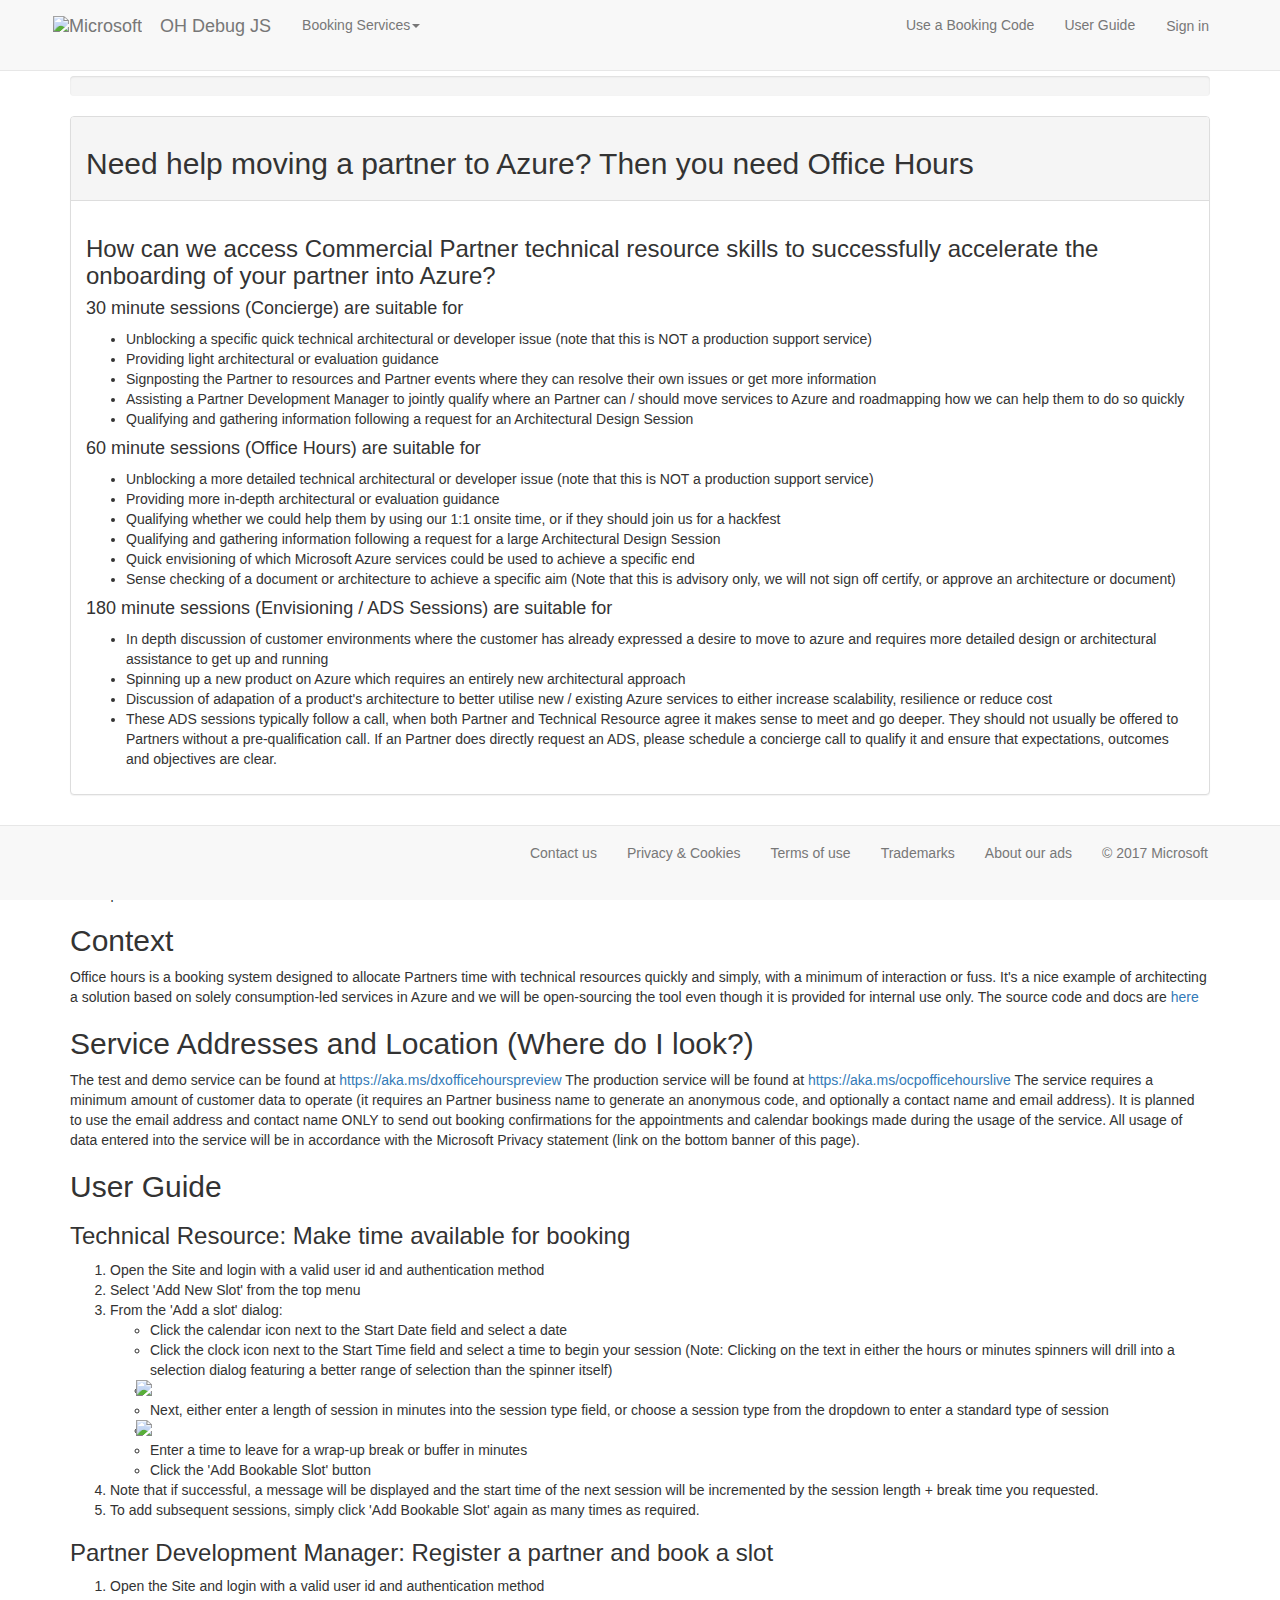
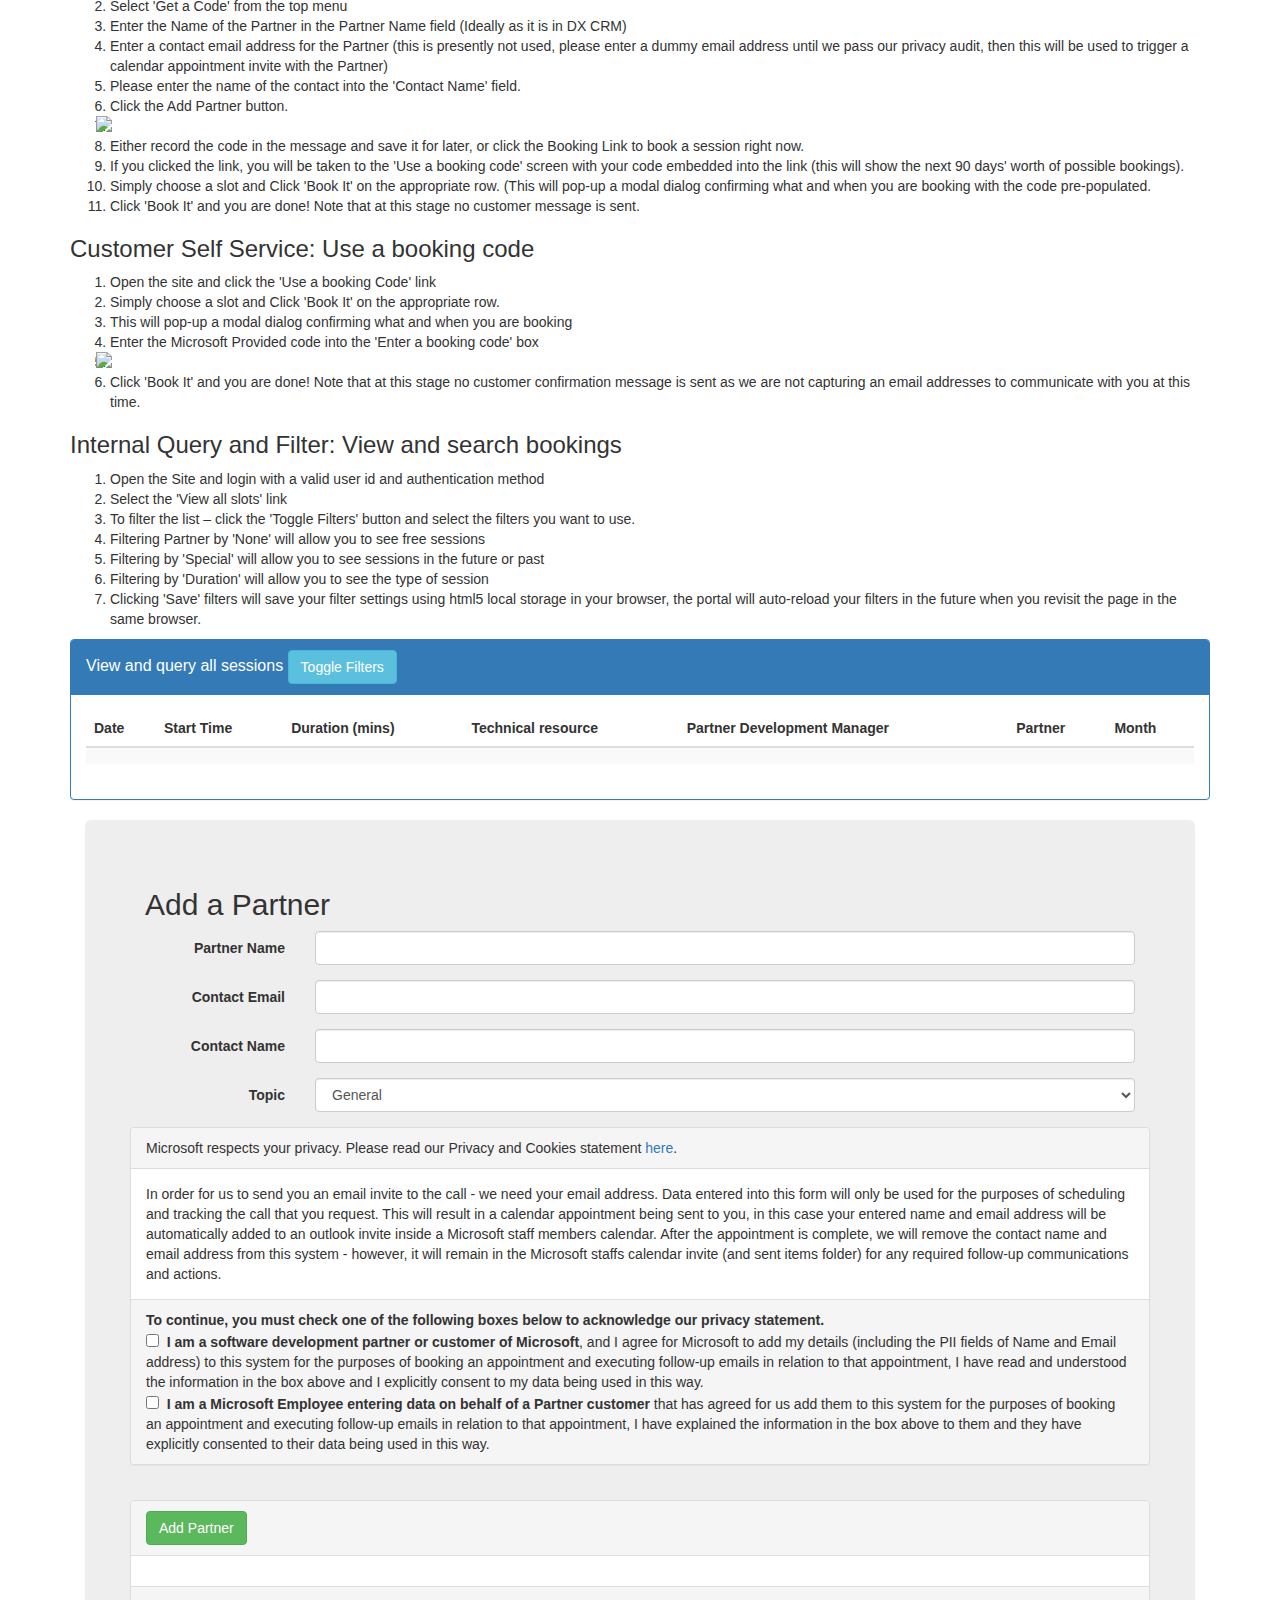
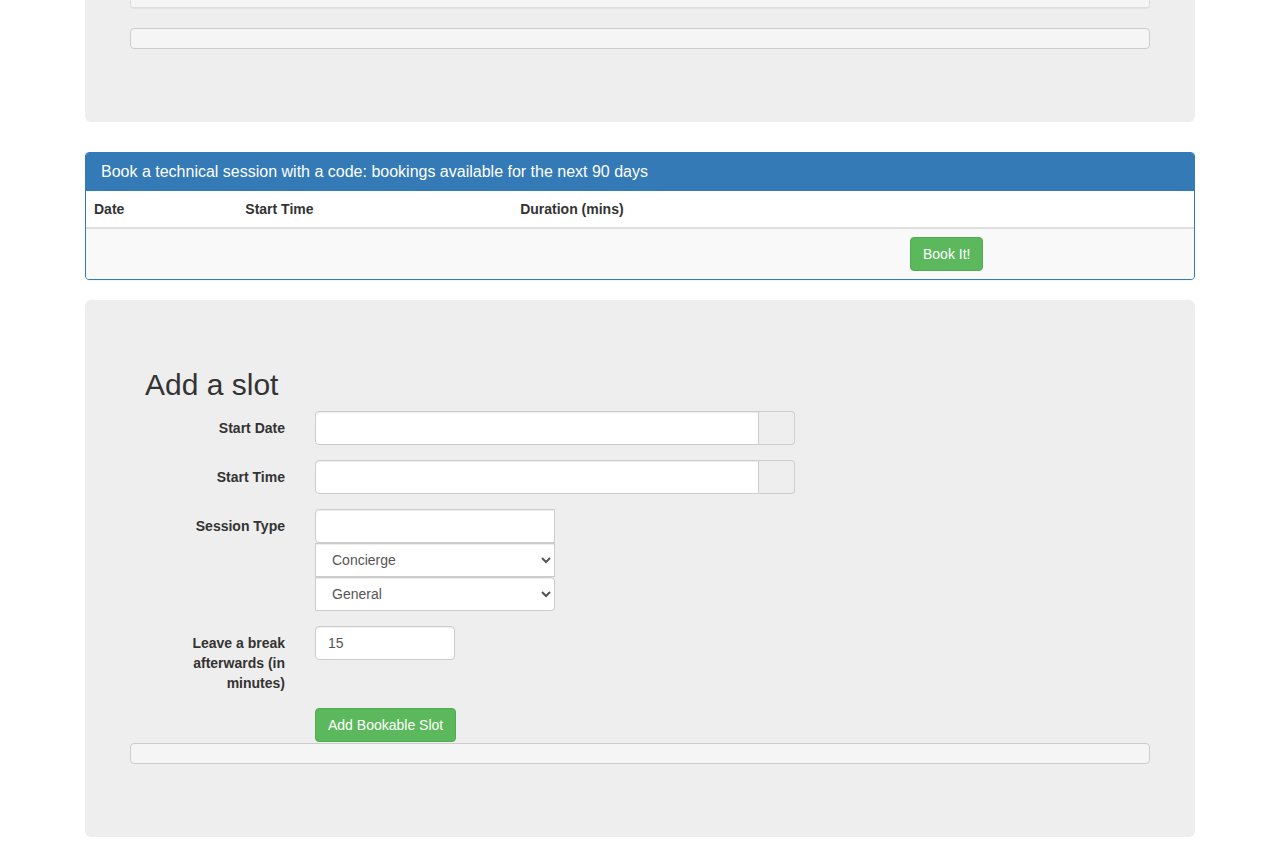
==== wwwroot/index.html @ 9d043934 "Pass a topic for discussion through to the Functions layer" ====
<!DOCTYPE html>
<html lang="en">

<head>
    <meta charset="utf-8">
    <title>Microsoft Azure - Commercial Partner Office Hours Booking Site</title>
    <meta name="description" content="We evangelise about Microsoft Azure and we do it in a structured way">
    <meta name="author" content="Microsoft UK">
    <meta name="viewport" content="width=device-width, initial-scale=1">
    <link href="css/bootstrap.min.css" rel="stylesheet">
    <link rel="stylesheet" href="css/bootstrap-datetimepicker.min.css" />
    <link rel="stylesheet" href="css/bootstrap-theme.min.css" />
    <link rel="stylesheet" href="css/font-awesome.min.css">
</head>

<body>
    <div class="container-fluid">
        <div class="row">
            <div class="col-md-12">
                <div class="navbar navbar-default navbar-fixed-top">
                    <div class="container">
                        <div class="navbar-header">
                            <a class="navbar-brand navbar" href="https://www.microsoft.com/">
                                <span><img class="logo" src="https://assets.onestore.ms/cdnfiles/external/uhf/long/9a49a7e9d8e881327e81b9eb43dabc01de70a9bb/images/microsoft-gray.png" alt="Microsoft" /></span>
                                <span id="bannertitle">OH Debug JS</span>
                            </a>
                            <button class=" navbar-toggle" type="button" data-toggle="collapse" data-target="#navbar-main">
                                <span class="icon-bar"></span>
                                <span class="icon-bar"></span>
                                <span class="icon-bar"></span>
                            </button>
                        </div>
                        <div class="navbar-collapse collapse" id="navbar-main">
                            <ul class="nav navbar-nav">
                                <li class="dropdown">
                                    <a class="dropdown-toggle" data-toggle="dropdown" href="#" id="menuleft">Booking Services<span class="caret"></span></a>
                                    <ul class="dropdown-menu" aria-labelledby="menuleft">
                                        <li><a id="viewinfobutton">What Should I use?</a></li>
                                        <li><a id="viewslotsbutton">View All Slots</a></li>
                                        <li><a id="addslotsbutton">Add New Slot</a></li>
                                        <li><a id="addisvbutton">Get a Code for an Appointment</a></li>
                                    </ul>
                                </li>
                            </ul>
                            <ul class="nav navbar-nav navbar-right navbar" id="loginas">
                                <li><a class='nav' id="loginorout">Sign in</a></li>
                            </ul>
                            <ul class="nav navbar-nav navbar-right" id="menuright">
                                <li><a class='nav' id="bookwithcodebutton">Use a Booking Code</a></li>
                                <li><a id="viewhelpbutton">User Guide</a></li>
                            </ul>

                        </div>
                    </div>
                </div>
                <div class="navbar navbar-default navbar-fixed-bottom">
                    <div class="container">
                        <div class="navbar-header">
                            <button class="navbar-toggle" type="button" data-toggle="collapse" data-target="#navbar-bottom">
                                <span class="icon-bar"></span>
                            </button>
                        </div>
                        <div class="navbar" id="navbar-bottom">
                            <ul class="nav navbar-nav navbar-right navbar" id="menubottom">
                                <li><a id="shellmenu_0" href="https://support.microsoft.com/contactus/?ws=support" ms.title="Contact us" class="nav navbar-nav" data-bi-name="Footer_ContactUs" data-bi-slot="1">Contact us</a></li>
                                <li><a id="shellmenu_1" href="https://go.microsoft.com/fwlink/?LinkId=521839" ms.title="Privacy &amp; Cookies" class="nav navbar-nav" data-bi-name="Footer_PrivacyandCookies" data-bi-slot="2">Privacy &amp; Cookies </a></li>
                                <li><a id="shellmenu_2" href="https://go.microsoft.com/fwlink/?LinkID=206977" ms.title="Terms of use" class="nav navbar-nav" data-bi-name="Footer_TermsOfUse" data-bi-slot="3">Terms of use</a></li>
                                <li><a id="shellmenu_3" href="https://www.microsoft.com/trademarks" ms.title="Trademarks" class="nav navbar-nav" data-bi-name="Trademarks" data-bi-slot="4">Trademarks</a></li>
                                <li><a id="shellmenu_4" href="https://choice.microsoft.com/" ms.title="About our ads" class="nav navbar-nav" data-bi-name="Footer_AboutAds" data-bi-slot="5">About our ads</a></li>
                                <li><a id="mscomlink" href="www.microsoft.com/en-gb" class="nav navbar-nav">© 2017 Microsoft</a></li>
                            </ul>
                        </div>
                    </div>
                </div>
                <div id="DUMMYPANELsection">
                    Loading JavaScript ...please wait..
                </div>
                <div class="container">
                    <div class="row">
                        <div class="col-md-12">
                            <div id="progbartop">
                                <h3 id="loadertext">Loading Data...</h3>
                                <div class="progress progress-striped active">
                                    <div class="progress-bar progress-bar-info" id="progbar" style="width: 0%"></div>
                                </div>
                            </div>
                        </div>
                        <div class="col-md-12">
                            <div id="viewinfosection">
                                <div class="panel panel-default">
                                    <div class="panel-heading">
                                        <div class="panel-title" id="loadertext">
                                            <h2>Need help moving a partner to Azure? Then you need Office Hours</h2>
                                        </div>
                                    </div>
                                    <div class="panel-body">
                                        <h3>
                                            How can we access Commercial Partner technical resource skills to successfully accelerate the onboarding of your partner into Azure?
                                        </h3>
                                        <div>
                                            <h4>30 minute sessions (Concierge) are suitable for</h4>
                                            <ul>
                                                <li>Unblocking a specific quick technical architectural or developer issue (note that this is NOT a production support service)</li>
                                                <li>Providing light architectural or evaluation guidance</li>
                                                <li>Signposting the Partner to resources and Partner events where they can resolve their own issues or get more information</li>
                                                <li>Assisting a Partner Development Manager to jointly qualify where an Partner can / should move services to Azure and roadmapping how we can help them to do so quickly</li>
                                                <li>Qualifying and gathering information following a request for an Architectural Design Session</li>
                                            </ul>
                                        </div>
                                        <div>
                                            <h4>60 minute sessions (Office Hours) are suitable for</h4>
                                            <ul>
                                                <li>Unblocking a more detailed technical architectural or developer issue (note that this is NOT a production support service)</li>
                                                <li>Providing more in-depth architectural or evaluation guidance</li>
                                                <li>Qualifying whether we could help them by using our 1:1 onsite time, or if they should join us for a hackfest</li>
                                                <li>Qualifying and gathering information following a request for a large Architectural Design Session</li>
                                                <li>Quick envisioning of which Microsoft Azure services could be used to achieve a specific end</li>
                                                <li>Sense checking of a document or architecture to achieve a specific aim (Note that this is advisory only, we will not sign off certify, or approve an architecture or document)
                                            </ul>
                                        </div>
                                        <div>
                                            <h4>180 minute sessions (Envisioning / ADS Sessions) are suitable for</h4>
                                            <ul>
                                                <li>In depth discussion of customer environments where the customer has already expressed a desire to move to azure and requires more detailed design or architectural assistance to get up and running</li>
                                                <li>Spinning up a new product on Azure which requires an entirely new architectural approach</li>
                                                <li>Discussion of adapation of a product's architecture to better utilise new / existing Azure services to either increase scalability, resilience or reduce cost</li>
                                                <li>These ADS sessions typically follow a call, when both Partner and Technical Resource agree it makes sense to meet and go deeper. They should not usually be offered to Partners without a pre-qualification call. If an Partner does directly request an ADS, please schedule a concierge call to qualify it and ensure that expectations, outcomes and objectives are clear.</li>
                                            </ul>
                                        </div>
                                    </div>
                                </div>
                            </div>
                        </div>
                        <div class="col-md-12">
                            <div id="viewhelpsection">
                                <h1>Commercial Partner UK Office Hours Service Help</h1>
                                Last Updated 29th March 2017
                                <h2 id="Context">Context</h2>
                                Office hours is a booking system designed to allocate Partners time with technical resources quickly and simply, with a minimum of interaction or fuss. It's a nice example of architecting a solution based on solely consumption-led services in
                                Azure and we will be open-sourcing the tool even though it is provided for internal use only. The source code and docs are
                                <a href="https://github.com/dxuk/UKOfficeHours">here</a>
                                <h2 id=" ServiceAddresses">Service Addresses and Location (Where do I look?)</h2>
                                The test and demo service can be found at
                                <a href="https://aka.ms/dxofficehourspreview">https://aka.ms/dxofficehourspreview</a> The production service will be found at
                                <a href="https://aka.ms/ocpofficehourslive">https://aka.ms/ocpofficehourslive</a> The service requires a minimum amount of customer data to operate (it requires an Partner business name to generate an anonymous code, and optionally
                                a contact name and email address). It is planned to use the email address and contact name ONLY to send out booking confirmations for the appointments and calendar bookings made during the usage of the service. All usage
                                of data entered into the service will be in accordance with the Microsoft Privacy statement (link on the bottom banner of this page).

                                <h2 id="UserGuide">User Guide</h2>
                                <h3 id="MakeTimeAvailable">Technical Resource: Make time available for booking</h3>
                                <ol>
                                    <li>Open the Site and login with a valid user id and authentication method</li>
                                    <li>Select 'Add New Slot' from the top menu</li>
                                    <li>From the 'Add a slot' dialog:</li>
                                    <ul>
                                        <li>Click the calendar icon next to the Start Date field and select a date</li>
                                        <li>Click the clock icon next to the Start Time field and select a time to begin your session (Note: Clicking on the text in either the hours or minutes spinners will drill into a selection dialog featuring a better
                                            range of selection than the spinner itself)</li>
                                        <li><img src="images/image1.png" /></li>
                                        <li>Next, either enter a length of session in minutes into the session type field, or choose a session type from the dropdown to enter a standard type of session </li>
                                        <li><img src="images/image2.png" /></li>
                                        <li>Enter a time to leave for a wrap-up break or buffer in minutes</li>
                                        <li>Click the 'Add Bookable Slot' button </li>
                                    </ul>
                                    <li>Note that if successful, a message will be displayed and the start time of the next session will be incremented by the session length + break time you requested.</li>
                                    <li>To add subsequent sessions, simply click 'Add Bookable Slot' again as many times as required.</li>
                                </ol>

                                <h3 id="IssueCodeAndBookSlot">Partner Development Manager: Register a partner and book a slot</h3>

                                <ol>
                                    <li>Open the Site and login with a valid user id and authentication method</li>
                                    <li>Select 'Get a Code' from the top menu</li>
                                    <li>Enter the Name of the Partner in the Partner Name field (Ideally as it is in DX CRM)</li>
                                    <li>Enter a contact email address for the Partner (this is presently not used, please enter a dummy email address until we pass our privacy audit, then this will be used to trigger a calendar appointment invite with the Partner)
                                    </li>
                                    <li>Please enter the name of the contact into the 'Contact Name' field.</li>
                                    <li>Click the Add Partner button. </li>
                                    <li><img src="images/image3.png" /> </li>
                                    <li>Either record the code in the message and save it for later, or click the Booking Link to book a session right now. </li>
                                    <li>If you clicked the link, you will be taken to the 'Use a booking code' screen with your code embedded into the link (this will show the next 90 days' worth of possible bookings). </li>
                                    <li>Simply choose a slot and Click 'Book It' on the appropriate row. (This will pop-up a modal dialog confirming what and when you are booking with the code pre-populated. </li>
                                    <li>Click 'Book It' and you are done! Note that at this stage no customer message is sent.</li>
                                </ol>
                                <h3 id="CustomerSelfService">Customer Self Service: Use a booking code</h3>
                                <ol>
                                    <li>Open the site and click the 'Use a booking Code' link </li>
                                    <li>Simply choose a slot and Click 'Book It' on the appropriate row. </li>
                                    <li>This will pop-up a modal dialog confirming what and when you are booking </li>
                                    <li>Enter the Microsoft Provided code into the 'Enter a booking code' box </li>
                                    <li><img src="images/image4.png" /> </li>
                                    <li>Click 'Book It' and you are done! Note that at this stage no customer confirmation message is sent as we are not capturing an email addresses to communicate with you at this time.
                                </ol>
                                <h3 id="InternalQueryAndFilter">Internal Query and Filter: View and search bookings</h3>
                                <ol>
                                    <li>Open the Site and login with a valid user id and authentication method</li>
                                    <li>Select the 'View all slots' link</li>
                                    <li>To filter the list – click the 'Toggle Filters' button and select the filters you want to use.</li>
                                    <li>Filtering Partner by 'None' will allow you to see free sessions </li>
                                    <li>Filtering by 'Special' will allow you to see sessions in the future or past </li>
                                    <li>Filtering by 'Duration' will allow you to see the type of session </li>
                                    <li>Clicking 'Save' filters will save your filter settings using html5 local storage in your browser, the portal will auto-reload your filters in the future when you revisit the page in the same browser.</li>
                                </ol>
                            </div>
                        </div>
                        <div class="col-md-12">
                            <div id="viewslotssection">
                                <div class="panel panel-primary" id="bindingforBookedlist">
                                    <div class="panel-heading">
                                        <h3 class="panel-title">
                                            <span>View and query all sessions </span> <button type="button" class="btn btn-info" id="filters" data-toggle="collapse" data-target="#demo">Toggle Filters</button>
                                        </h3>
                                    </div>
                                    <div class="panel-body collapse" id="demo">
                                        <div class="panel panel-info">
                                            <div class="panel-heading">
                                                <button id="svsettings" class="btn btn-danger" data-bind="click: ResetFilters">Reset Filters</button>
                                                <button id="svsettings" class="btn btn-success" data-bind="click: SaveFilters">Save Filters</button>
                                                <button id="svsettings" class="btn btn-warning" data-bind="click: LoadFilters">Load Filters</button>
                                                <span id="notify-settings"></span>
                                            </div>
                                            <div class="panel-body">
                                                <div class="form-horizontal" role="form">
                                                    <div class="form-group">
                                                        <label for="datefilter" class="col-sm-1 control-label">Date</label>
                                                        <div class="col-sm-2">
                                                            <select id="datefilter" class="col-sm-2 form-control" data-bind="options: DateList, value: FilterDate"></select>
                                                        </div>
                                                        <label for="durationfilter" class="col-sm-1 control-label">Duration</label>
                                                        <div class="col-sm-2">
                                                            <select id="durationfilter" class="col-sm-2 form-control" data-bind="options: DurationList, value: FilterDuration"></select>
                                                        </div>
                                                        <label for="mnthfilter" class="col-sm-1 control-label">Month</label>
                                                        <div class="col-sm-2">
                                                            <select id="mnthfilter" class="col-sm-2 form-control" data-bind="options: PKList, value: FilterPK"></select>
                                                        </div>
                                                        <label for="pbefilter" class="col-sm-1 control-label">PDM</label>
                                                        <div class="col-sm-2">
                                                            <select id="pbefilter" class="col-sm-2 form-control" data-bind="options: PBEList, value: FilterPBE"></select>
                                                        </div> 
                                                    </div>
                                                    <div class="form-group">
                                                        <label for="tefilter" class="col-sm-1 control-label">Technical resource</label>
                                                        <div class="col-sm-2">
                                                            <select id="tefilter" class="col-sm-2 form-control" data-bind="options: TEList, value: FilterTE"></select>
                                                        </div>
                                                        <label for="isvfilter" class="col-sm-1 control-label">Partner</label>
                                                        <div class="col-sm-2">
                                                            <select id="isvfilter" class="col-sm-2 form-control" data-bind="options: ISVList, value: FilterISV"></select>
                                                        </div>
                                                        <label for="futurefilter" class="col-sm-1 control-label">'Special'</label>
                                                        <div class="col-sm-2">
                                                            <select id="futurefilter" class="col-sm-2 form-control" data-bind="value: FilterFutureOrPast">
                                                                <option value="--All--">--All--</option>
                                                                <option value="Future">Future</option>
                                                                <option value="Past">Past</option>
                                                                <option value="Within 1 wk">Within 1 wk</option>
                                                                <option value="Within 2 wks">Within 2 wks</option>
                                                                <option value="Within 3 wks">Within 3 wks</option>
                                                                <option value="Within 4 wks">Within 4 wks</option>
                                                            </select>
                                                        </div>
                                                    </div>
                                                </div>
                                            </div>
                                        </div>
                                    </div>
                                    <div class="panel-body">
                                        <table class="table table-striped">
                                            <thead>
                                                <tr>
                                                    <th>Date</th>
                                                    <th>Start Time</th>
                                                    <th>Duration (mins)</th>
                                                    <th>Technical resource</th>
                                                    <th>Partner Development Manager</th>
                                                    <th>Partner</th>
                                                    <th>Month</th>
                                                </tr>
                                            </thead>
                                            <tbody data-bind="foreach: $root.filteredItems">
                                                <tr data-bind="css: { success: BookedToISV==='None' , info: moment().diff(StartDateTime, 'minutes')>= 0 }">
                                                    <td data-bind="text: moment(StartDateTime).format('dddd, MMMM Do YYYY')"></td>
                                                    <td data-bind="text: moment(StartDateTime).format('LT')"></td>
                                                    <td data-bind="text: Duration"></td>
                                                    <td data-bind="text: TechnicalEvangelist"></td>
                                                    <td data-bind="text: PBE"></td>
                                                    <td data-bind="text: BookedToISV"></td>
                                                    <td data-bind="text: PartitionKey"></td>
                                                </tr>
                                            </tbody>
                                        </table>
                                    </div>
                                </div>
                            </div>
                            <div class="col-md-12" id="addisvsection">
                                <div class="jumbotron">
                                    <h2 id="contentheader">
                                        <span>Add a Partner</span>
                                    </h2>
                                    <form class="form-horizontal" role="form" id="isvForm">
                                        <div class="form-group">
                                            <label class="col-sm-2 control-label" id="isvnamelabel" for="Name">
                                                Partner Name
                                            </label>
                                            <div class="col-sm-10">
                                                <input class="form-control" id="Name" data-bind="value: Name" type="text" />
                                            </div>
                                        </div>
                                        <div class="form-group">
                                            <label class="col-sm-2 control-label" id="partneremaillabel" for="ContactEmail">
                                                Contact Email 
                                            </label>
                                            <div class="col-sm-10">
                                                <input class="form-control" id="ContactEmail" data-bind="value: ContactEmail" type="email" />
                                            </div>
                                        </div>
                                        <div class="form-group">
                                            <label class="col-sm-2 control-label" id="contactnamelabel" for="ContactName">
                                                Contact Name
                                            </label>
                                            <div class="col-sm-10">
                                                <input class="form-control" id="ContactName" data-bind="value: ContactName" type="text" />
                                            </div>
                                        </div>
                                        <div class="form-group">
                                            <label class="col-sm-2 control-label" for="ContactTopic">
                                                Topic
                                            </label>
                                            <div class="col-sm-10">
                                                <select class="form-control col-sm-2" data-bind="value: ContactTopic" id="ContactTopic">
                                                        <option value="General">General</option>
                                                        <option value="AppInfra">Applications and Infrastructure</option>
                                                        <option value="DataAI">Data and AI</option>
                                                        <option value="ModernWorkplace">Modern Workplace</option>
                                                        <option value="BusApps">Business Applications</option>
                                                </select>
                                            </div>
                                        </div>
                                        <div class="form-group">
                                             <div class="panel panel-default">
                                                <div class="panel-heading">
                                                    <div>Microsoft respects your privacy. Please read our Privacy and Cookies statement <a href="https://go.microsoft.com/fwlink/?LinkId=521839">here</a>.</div>
                                                </div>
                                                <div class="panel-body">
                                                    <div>In order for us to send you an email invite to the call - we need your email address. Data entered into this form will only be used for the purposes of scheduling and tracking the call that you request. This will result in a calendar appointment being sent to you, in this case your entered name and email address will be automatically added to an outlook invite inside a Microsoft staff members calendar. After the appointment is complete, we will remove the contact name and email address from this system - however, it will remain in the Microsoft staffs calendar invite (and sent items folder) for any required follow-up communications and actions.</div>
                                                </div> 
                                                <div class="panel-footer">
                                                    <div id="continuecheck"><b>To continue, you must check one of the following boxes below to acknowledge our privacy statement.</b>
                                                    <div><input type="checkbox" id="isvconsent" name="ISVConsent" value=""><b>&nbsp; I am a software development partner or customer of Microsoft</b>, and I agree for Microsoft to add my details (including the PII fields of Name and Email address) to this system for the purposes of booking an appointment and executing follow-up emails in relation to that appointment, I have read and understood the information in the box above and I explicitly consent to my data being used in this way.</div>
                                                    <div><input type="checkbox" id="msisvconsent" name="MSISVConsent" value=""><b>&nbsp; I am a Microsoft Employee entering data on behalf of a Partner customer</b> that has agreed for us add them to this system for the purposes of booking an appointment and executing follow-up emails in relation to that appointment, I have explained the information in the box above to them and they have explicitly consented to their data being used in this way.</div>
                                                    </div>
                                                </div>
                                            </div>
                                        </div>
                                        <div class="form-group">
                                            <div class="panel panel-default">
                                                <div class="panel-heading">
                                                    <button id="sendisvbtn" class="btn btn-success" type="button" data-bind="click: WriteISV">Add Partner</button>
                                                </div>
                                                <div class="panel-body">
                                                    <span id="statussend"></span>
                                                </div>
                                                <div class="panel-footer">
                                                    <span id="statuslink">
                                                        <a class="btn hidden" role="button" href="#" id="sendlink">Go Book!</a>
                                                    </span>
                                                </div>
                                            </div>
                                            <pre id="isvdebug" data-bind="text: ko.toJSON($root, null, 2)"></pre>
                                        </div>
                                    </form>
                                </div>
                            </div>
                            <div class="col-md-12" id="bookwithcodesection">
                                <div class="panel panel-primary">
                                    <div class="panel-heading">
                                        <h3 class="panel-title">
                                            <span>Book a technical session with a code: bookings available for the next 90 days</span>
                                        </h3>
                                    </div>
                                    <table class="table table-striped">
                                        <thead>
                                            <tr>
                                                <th>Date</th>
                                                <th>Start Time</th>
                                                <th>Duration (mins)</th>
                                                <th></th>
                                            </tr>
                                        </thead>
                                        <tbody data-bind="foreach: $root.loadeddata" id="bindingforBookinglist">
                                            <tr>
                                                <td data-bind="text: moment(StartDateTime).format( 'dddd, MMMM Do YYYY')"></td>
                                                <td data-bind="text: moment(StartDateTime).format( 'LT')"></td>
                                                <td data-bind="text: Duration"></td>
                                                <td>
                                                    <a class="btn btn-success" data-toggle="modal" data-target="#myBookingModal" data-bind="click: $root.SetBookingSlot">
                                            Book It!
                                        </a>
                                                </td>
                                            </tr>
                                        </tbody>
                                    </table>
                                </div>
                                <!-- Modal -->
                                <div id="myBookingModal" class="modal fade" role="dialog">
                                    <div class="modal-dialog">
                                        <!-- Modal content-->
                                        <div class="modal-content">
                                            <div class="modal-header">
                                                <button type="button" class="close" data-dismiss="modal">&times;</button>
                                                <h4 class="modal-title">Book with a booking code</h4>
                                            </div>
                                            <div class="modal-body">
                                                <form class="form-horizontal" role="form" data-bind="submit: FireBooking">
                                                    <div class="form-group">
                                                        <label class="col-sm-2 control-label" for="RowKey">
                                                Booking Session
                                            </label>
                                                        <div class="col-sm-10">
                                                            <label class="form-control" id="RowKey" data-bind="text: submitdata.VisualSlot"></label>
                                                        </div>
                                                    </div>
                                                    <div class="form-group">
                                                        <label class="col-sm-2 control-label" for="EnterBookingCode">
                                                Enter a booking code
                                            </label>
                                                        <div class="col-sm-10">
                                                            <input class="form-control" id="EnterBookingCode" type="text" data-bind="value: submitdata.BookingCode" />
                                                        </div>
                                                        <div class="col-sm-10">
                                                            <button id="sendbobtn" class="btn btn-success" type="submit">Book it!</button>
                                                            <button type="button" class="btn btn-alert" data-dismiss="modal">Close</button>
                                                        </div>
                                                    </div>
                                                </form>
                                            </div>
                                            <div class="modal-footer">
                                                <span id="statusbosend"></span>
                                            </div>
                                        </div>
                                    </div>
                                </div>
                            </div>
                            <div class="col-md-12" id="addslotssection">
                                <div class="jumbotron">
                                    <h2 id="contentheader">
                                        <span>Add a slot</span>
                                    </h2>
                                    <form class="form-horizontal" role="form" id="bookingslotForm">
                                        <div class="form-group">
                                            <label class="col-sm-2 control-label" for="StartDate">
                                                Start Date
                                            </label>
                                            <div class="col-sm-6">
                                                <div class='input-group date' id="StartDate" data-bind="weekdaydatePicker: StartDate">
                                                    <input class="form-control" type="text" />
                                                    <span class="input-group-addon">
                                            <span class="glyphicon glyphicon-calendar"></span>
                                                    </span>
                                                </div>
                                            </div>
                                        </div>
                                        <div class="form-group">
                                            <label class="col-sm-2 control-label" for="StartTime">
                                        Start Time
                                        </label>
                                            <div class="col-sm-6">
                                                <div class='input-group date' data-bind="timePicker: StartTime" id='StartTime'>
                                                    <input type='text' class="form-control" />
                                                    <span class="input-group-addon">
                                            <span class="glyphicon glyphicon-time"></span>
                                                    </span>
                                                </div>
                                            </div>
                                        </div>
                                        <div class="form-group">
                                            <label class="col-sm-2 control-label" for="Duration">
                                    Session Type
                                </label>
                                            <div class="col-sm-6">
                                                <div class='input-group col-sm-6'>
                                                    <input class="form-control col-sm-1 control-label" id="Duration" data-bind="value: Duration" type="number" />
                                                    <select class="form-control col-sm-2" data-bind="value: Duration">
                                                        <option value="30">Concierge</option>
                                                        <option value="60">Office Hour</option>
                                                        <option value="180">ADS or Envisioning Session</option>
                                                    </select>
                                                    <select class="form-control col-sm-2" data-bind="value: Topic" id="Topic">
                                                        <option value="General">General</option>
                                                        <option value="AppInfra">Applications and Infrastructure</option>
                                                        <option value="DataAI">Data and AI</option>
                                                        <option value="ModernWorkplace">Modern Workplace</option>
                                                        <option value="BusApps">Business Applications</option>
                                                    </select>
                                                </div>
                                            </div>
                                        </div>
                                        <div class="form-group">
                                            <label class="col-sm-2 control-label" for="Break">
                                        Leave a break afterwards (in minutes)
                                </label>
                                            <div class="col-sm-2">
                                                <input class="form-control" id="Break" data-bind="value: Break" type="number" value="15" />
                                            </div>
                                        </div>
                                        <div class="form-group">
                                            <div class="col-sm-offset-2 col-sm-10">
                                                <button id="sendslotbtn" class="btn btn-success" type="button" data-bind="click: WriteBookingSlot">Add Bookable Slot</button>
                                            </div>
                                            <div class="col-sm-offset-2 col-sm-10">
                                                <span id="statussendbook"></span>
                                            </div>
                                            <pre id="slotdebug" data-bind="text: ko.toJSON($root, null, 2)"></pre>
                                        </div>
                                    </form>
                                </div>
                            </div>

                        </div>
                    </div>
                </div>
            </div>
        </div>
    </div>
    <script src=" js/jquery.min.js"></script>
    <script src="js/bootstrap.min.js"></script>
    <script src="https://cdnjs.cloudflare.com/ajax/libs/knockout/3.4.0/knockout-min.js"></script>
    <script src="js/moment-with-locales.js"></script>
    <script type="text/javascript" src="js/bootstrap-datetimepicker.min.js"></script>
    <script src="js/fromstackoverflow.js"></script>
    <script src="js/knockout-mapping-latest.js"></script>
    <script src="js/adal.js"></script>
    <script src="js/scripts-booking.js"></script>
</body>

</html>
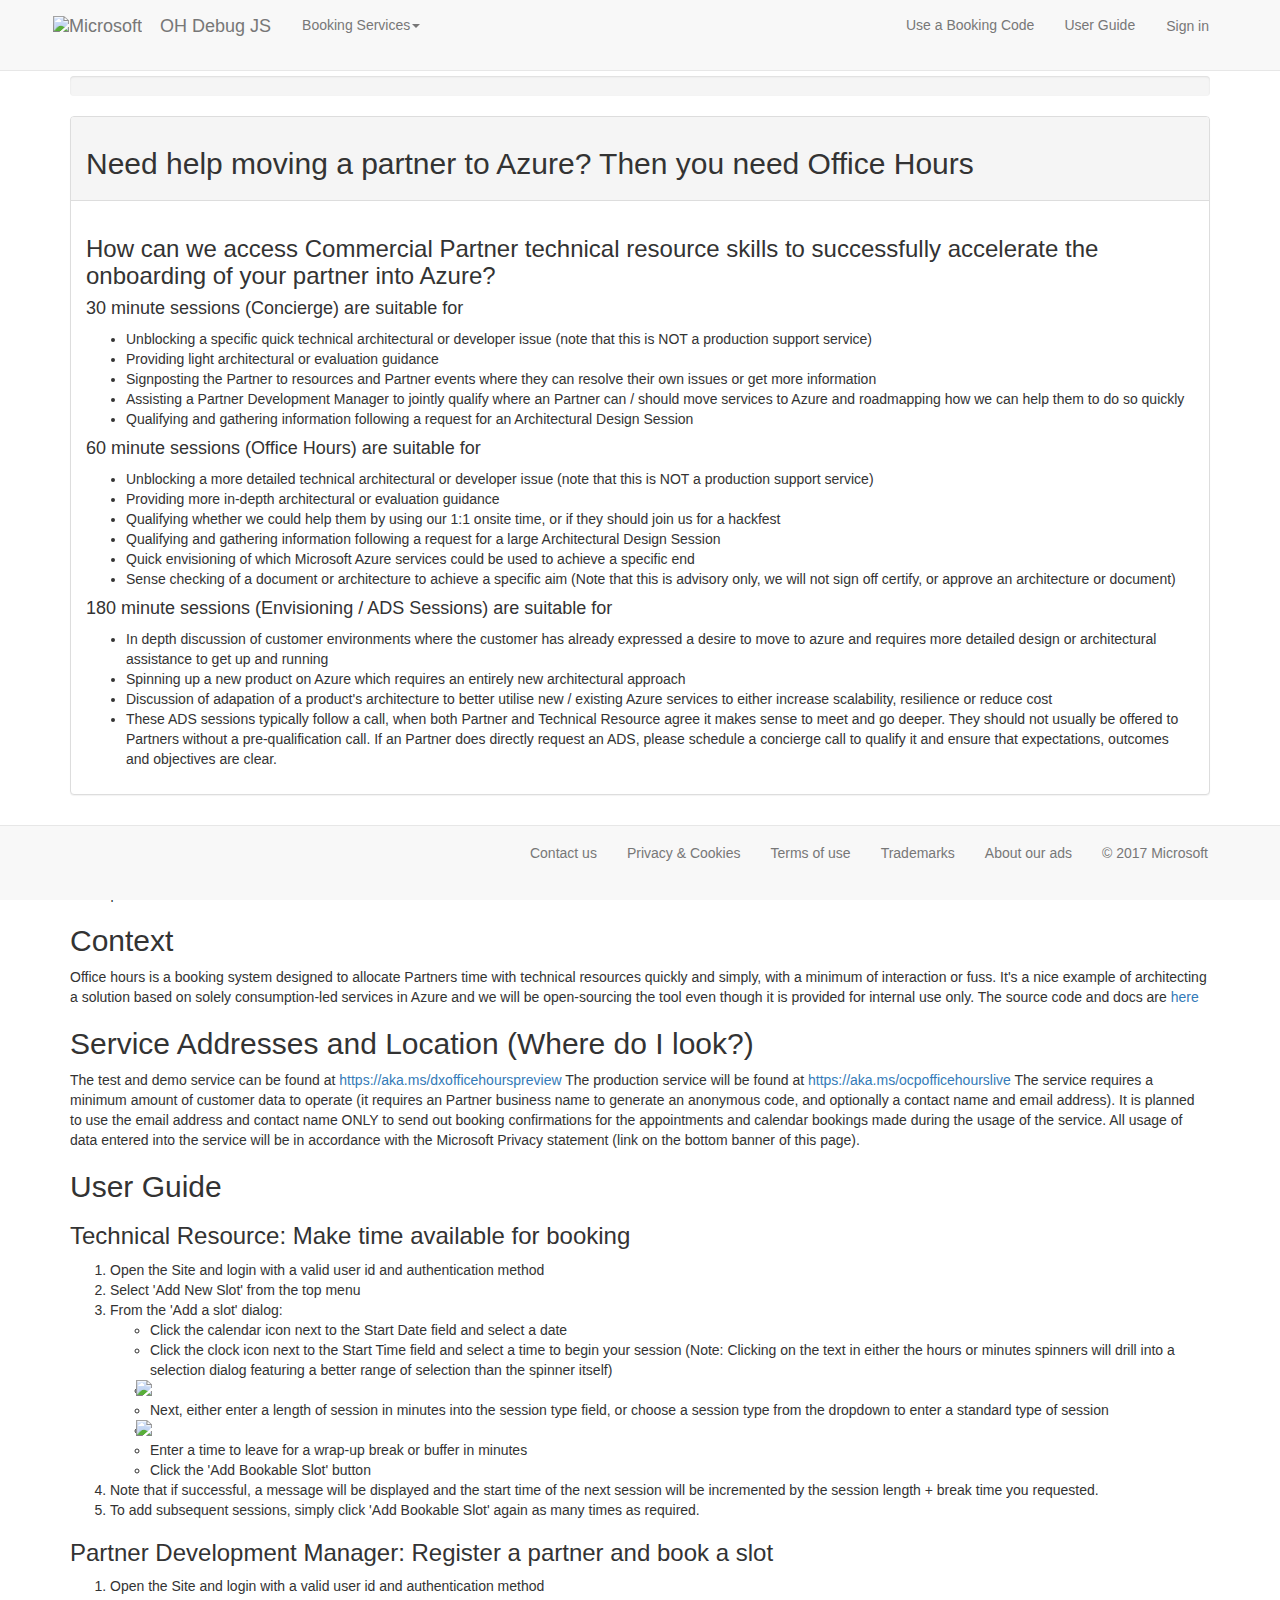
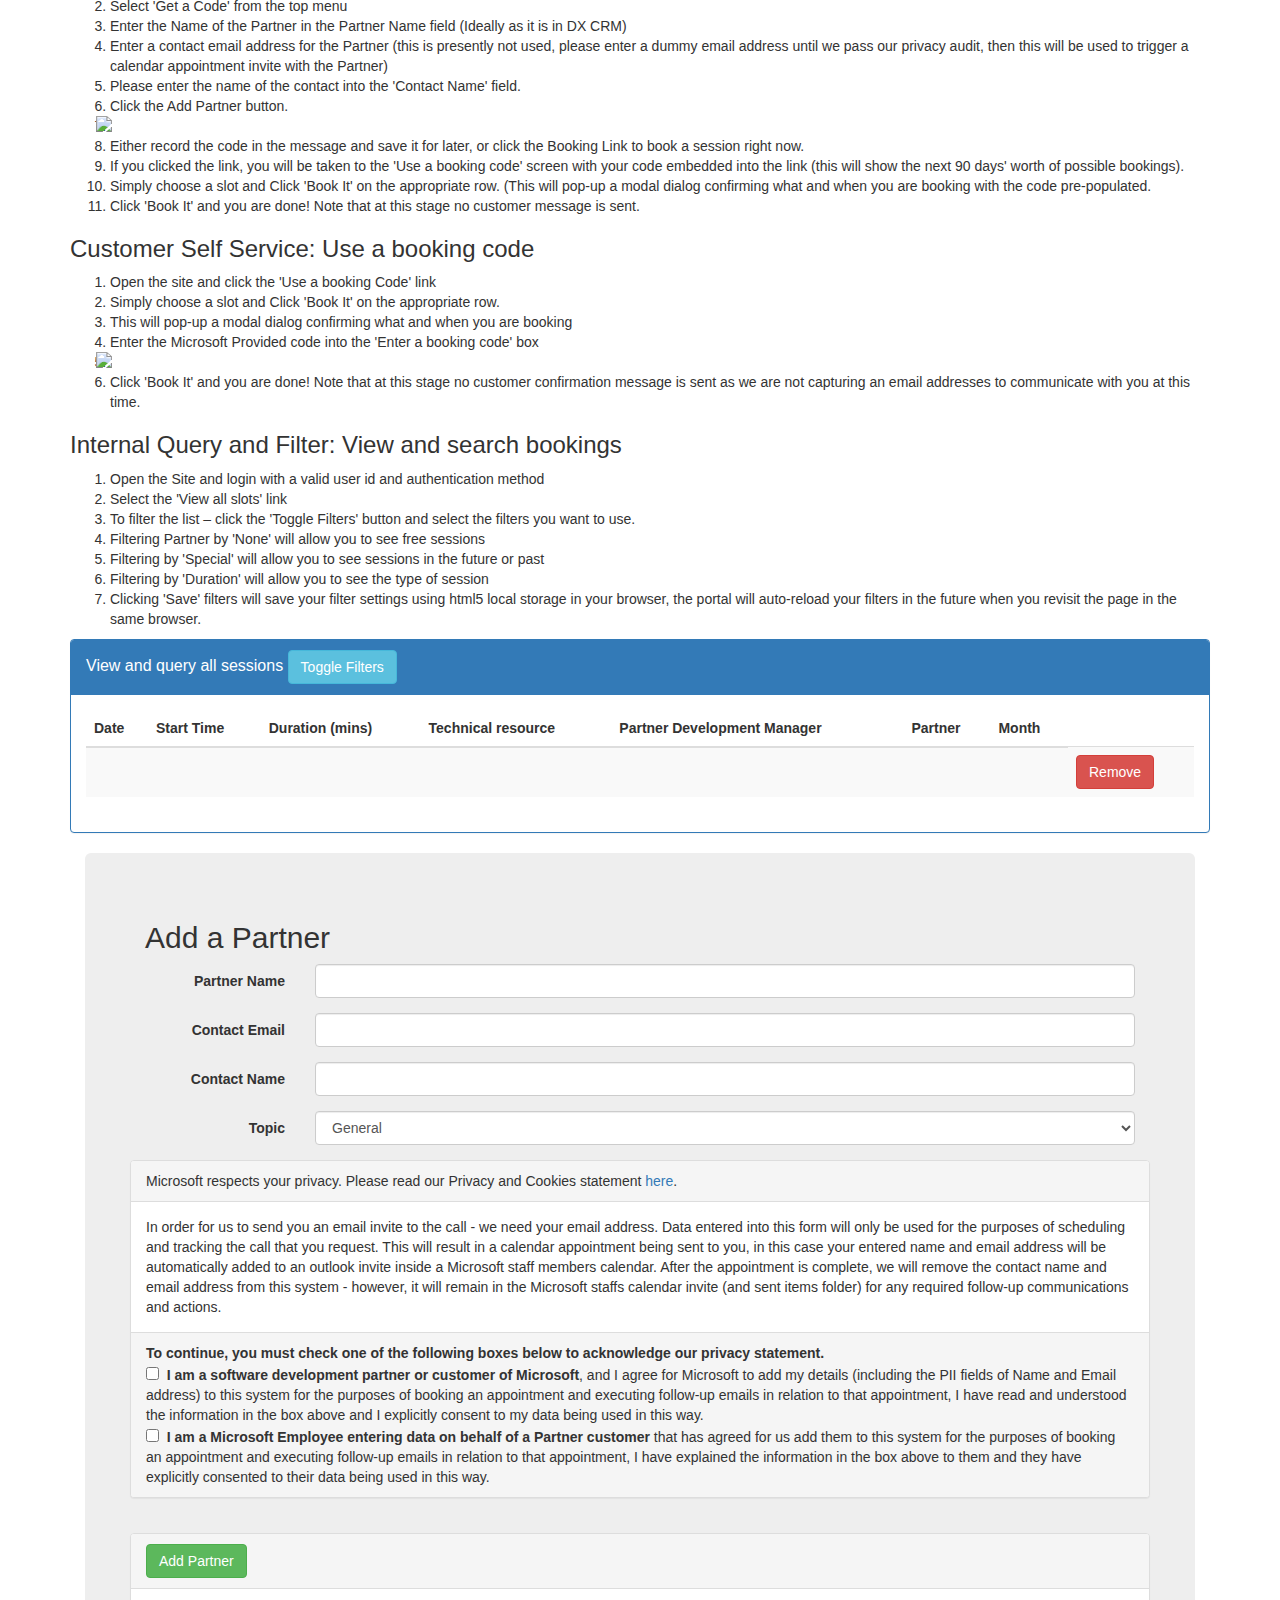
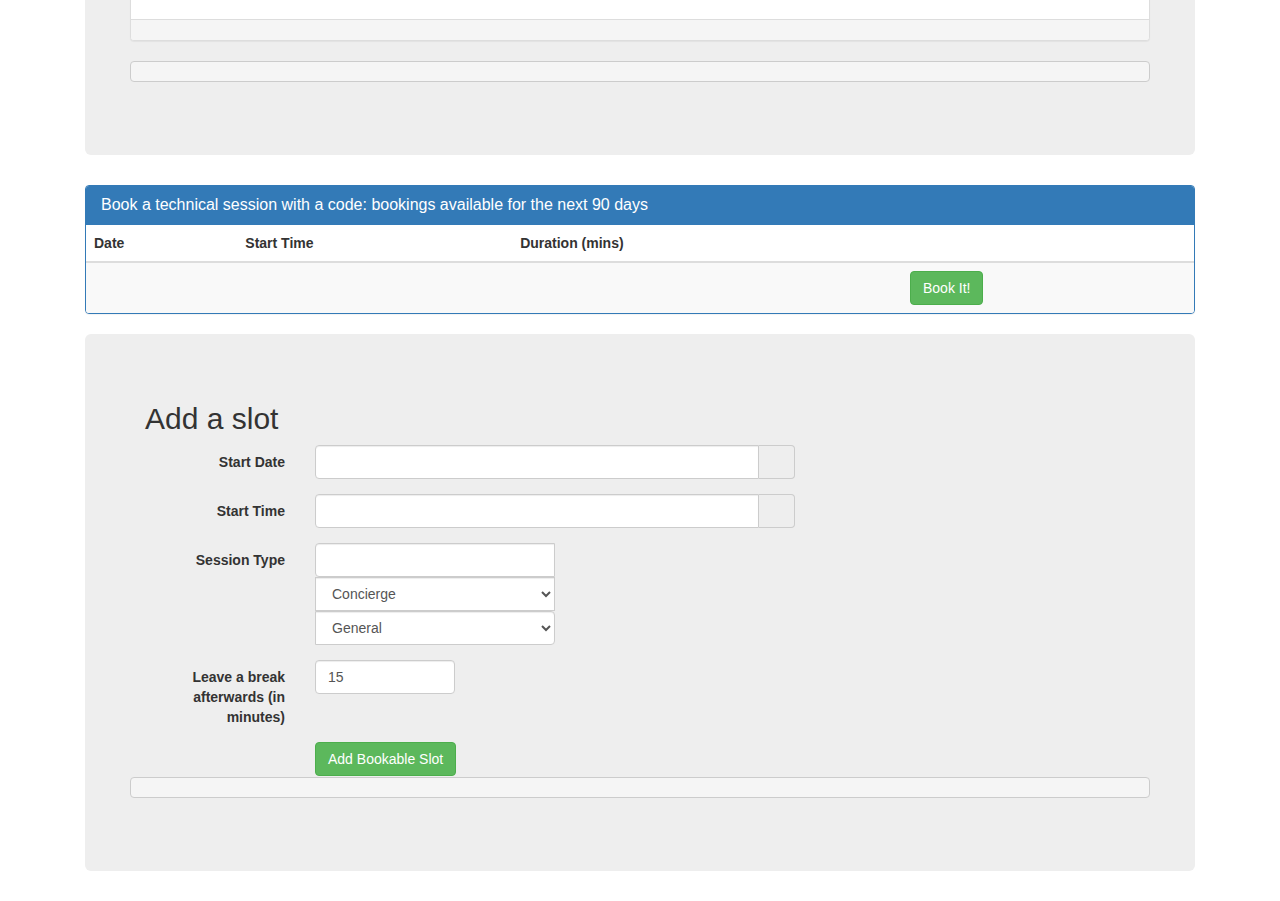
==== commit 23b055d5: "Pass a topic for discussion through to the Functions layer" ====
--- a/wwwroot/index.html
+++ b/wwwroot/index.html
@@ -287,6 +287,7 @@
                                                     <td data-bind="text: PBE"></td>
                                                     <td data-bind="text: BookedToISV"></td>
                                                     <td data-bind="text: PartitionKey"></td>
+                                                    <td><button id="deleteslot" class="btn btn-danger" type="button" data-bind="click: $root.DeleteSlot, visible: TechnicalEvangelist === $root.Username && BookedToISV === 'None'">Remove</button></td>
                                                 </tr>
                                             </tbody>
                                         </table>
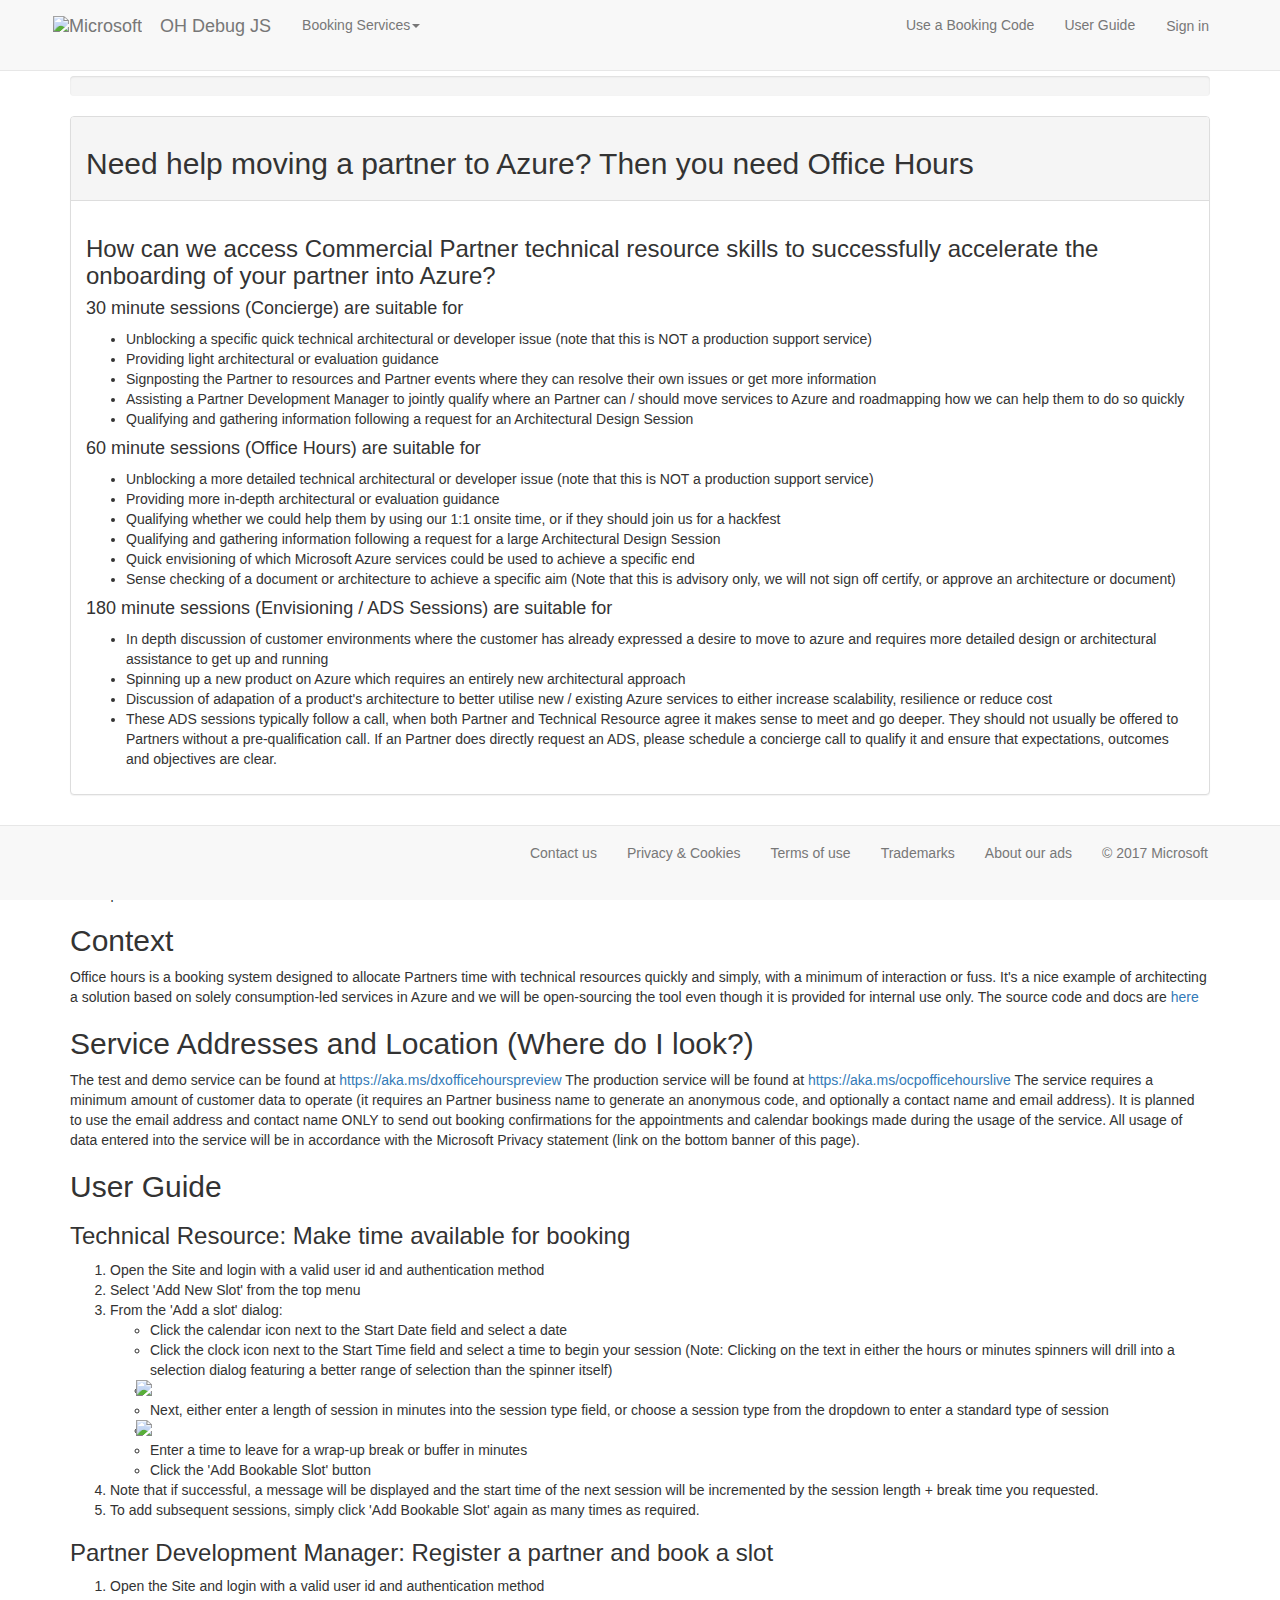
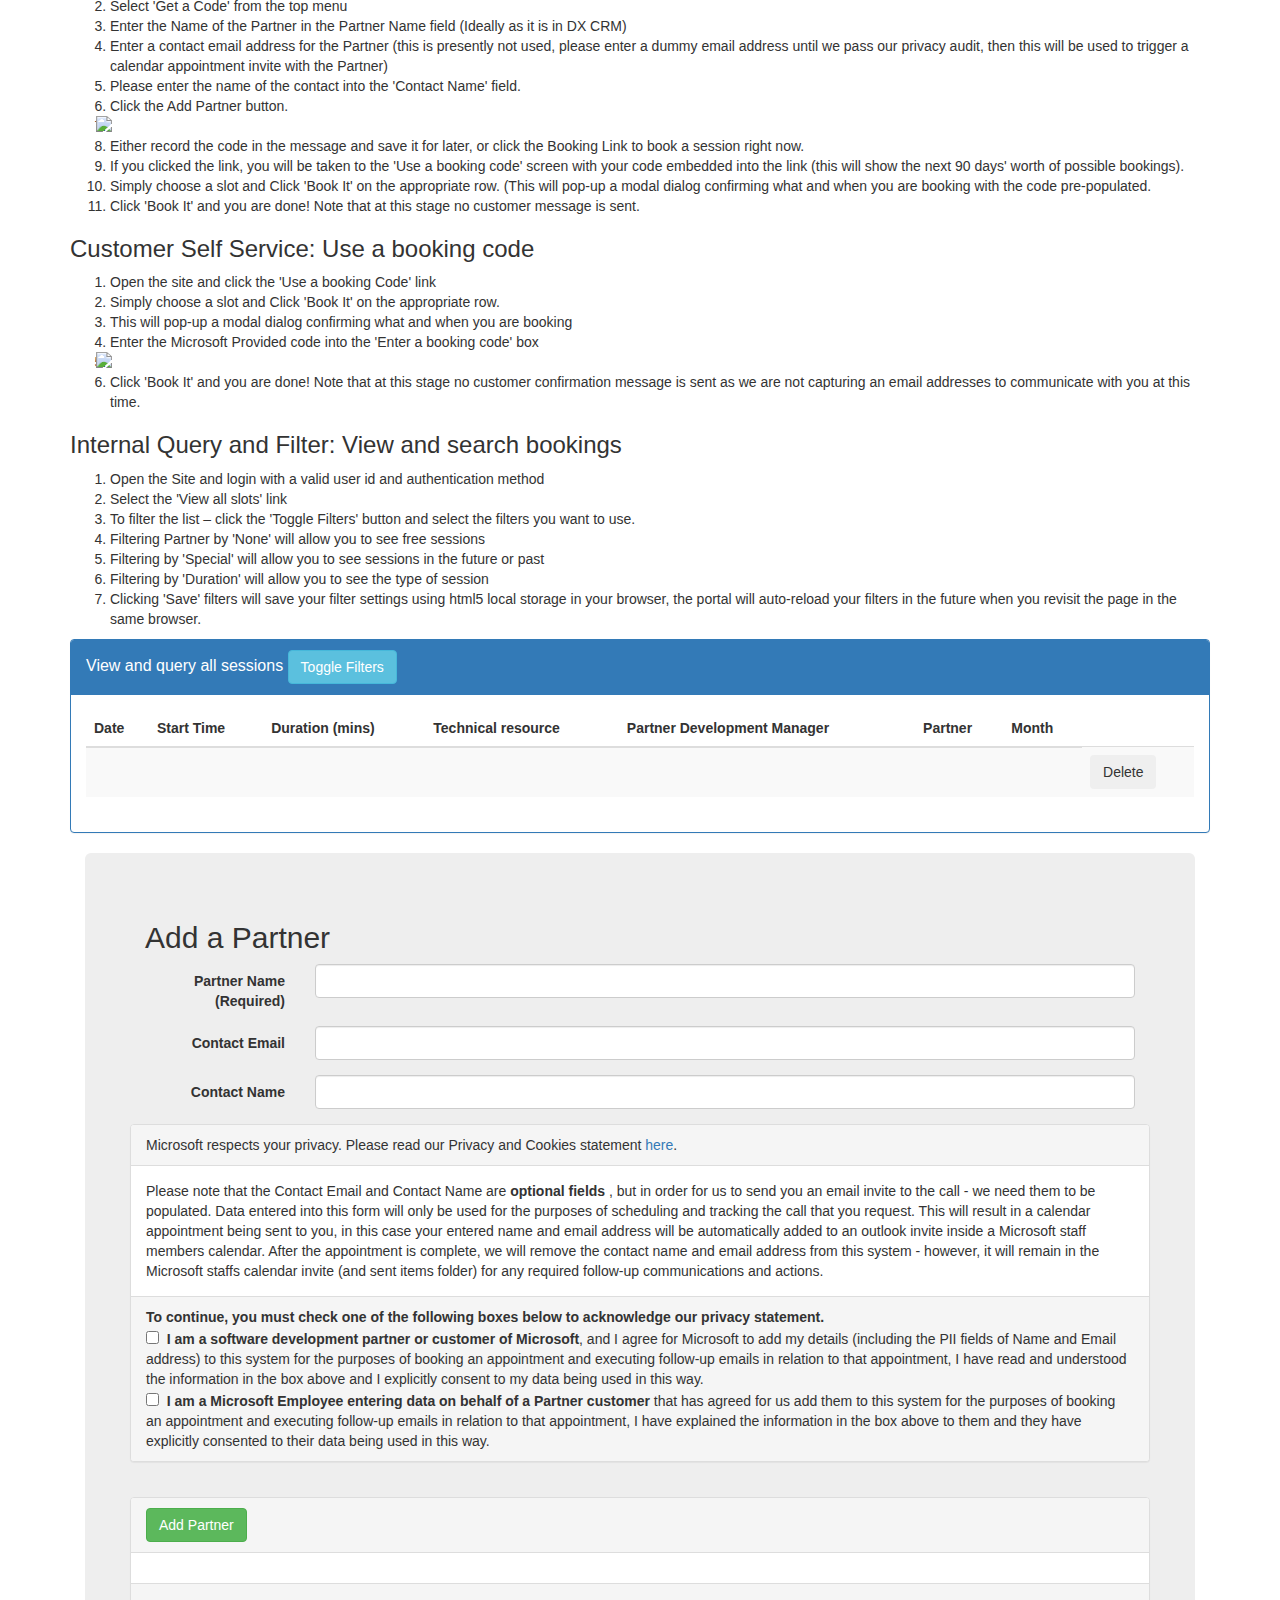
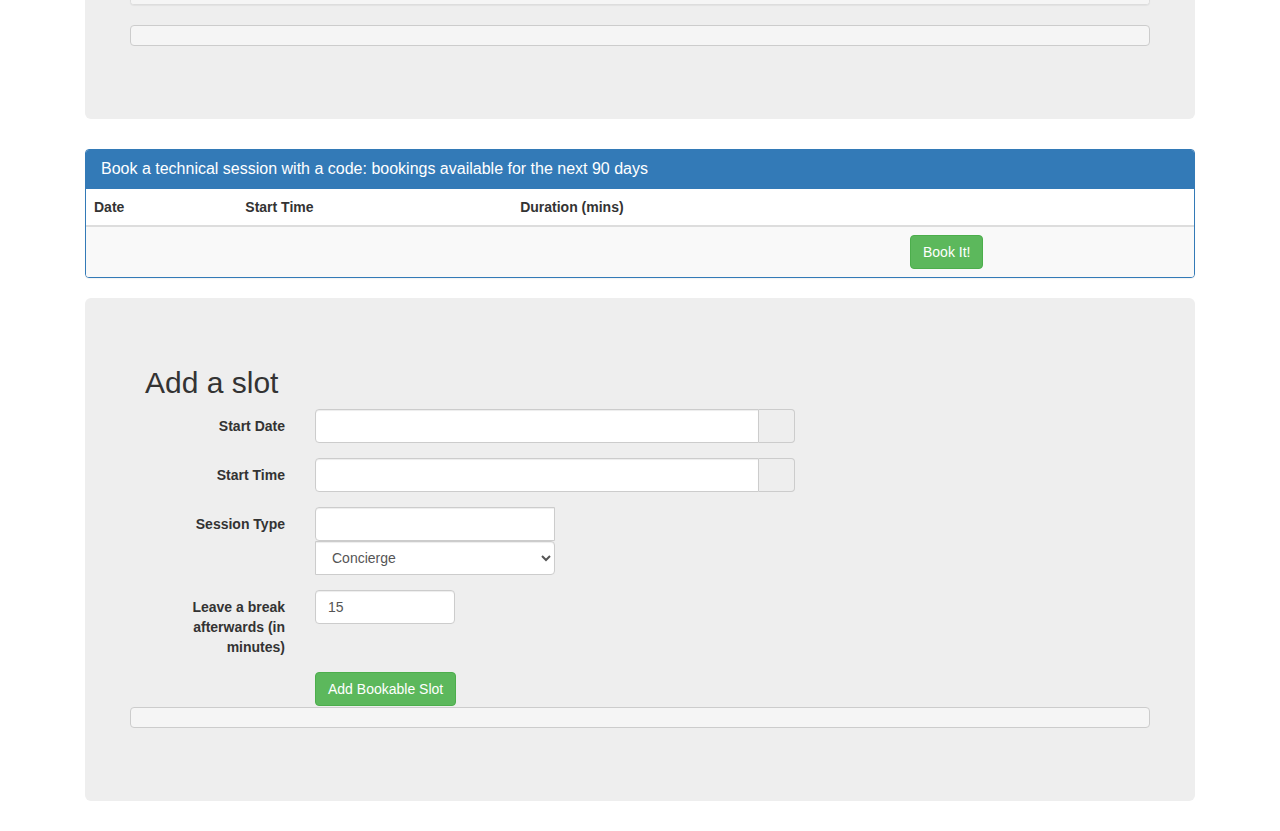
==== commit 2e9ca1a0: "Adding UI and callback" ====
--- a/wwwroot/index.html
+++ b/wwwroot/index.html
@@ -287,7 +287,7 @@
                                                     <td data-bind="text: PBE"></td>
                                                     <td data-bind="text: BookedToISV"></td>
                                                     <td data-bind="text: PartitionKey"></td>
-                                                    <td><button id="deleteslot" class="btn btn-danger" type="button" data-bind="click: $root.DeleteSlot, visible: TechnicalEvangelist === $root.Username && BookedToISV === 'None'">Remove</button></td>
+                                                    <td><button id="deleteslot" class="btn" type="button" data-bind="click: $root.DeleteSlot, enable: TechnicalEvangelist === $root.Username && BookedToISV === 'None'">Delete</button></td>
                                                 </tr>
                                             </tbody>
                                         </table>
@@ -302,14 +302,14 @@
                                     <form class="form-horizontal" role="form" id="isvForm">
                                         <div class="form-group">
                                             <label class="col-sm-2 control-label" id="isvnamelabel" for="Name">
-                                                Partner Name
+                                                Partner Name (Required)
                                             </label>
                                             <div class="col-sm-10">
                                                 <input class="form-control" id="Name" data-bind="value: Name" type="text" />
                                             </div>
                                         </div>
                                         <div class="form-group">
-                                            <label class="col-sm-2 control-label" id="partneremaillabel" for="ContactEmail">
+                                            <label class="col-sm-2 control-label" for="ContactEmail">
                                                 Contact Email 
                                             </label>
                                             <div class="col-sm-10">
@@ -317,7 +317,7 @@
                                             </div>
                                         </div>
                                         <div class="form-group">
-                                            <label class="col-sm-2 control-label" id="contactnamelabel" for="ContactName">
+                                            <label class="col-sm-2 control-label" for="ContactName">
                                                 Contact Name
                                             </label>
                                             <div class="col-sm-10">
@@ -325,26 +325,12 @@
                                             </div>
                                         </div>
                                         <div class="form-group">
-                                            <label class="col-sm-2 control-label" for="ContactTopic">
-                                                Topic
-                                            </label>
-                                            <div class="col-sm-10">
-                                                <select class="form-control col-sm-2" data-bind="value: ContactTopic" id="ContactTopic">
-                                                        <option value="General">General</option>
-                                                        <option value="AppInfra">Applications and Infrastructure</option>
-                                                        <option value="DataAI">Data and AI</option>
-                                                        <option value="ModernWorkplace">Modern Workplace</option>
-                                                        <option value="BusApps">Business Applications</option>
-                                                </select>
-                                            </div>
-                                        </div>
-                                        <div class="form-group">
                                              <div class="panel panel-default">
                                                 <div class="panel-heading">
                                                     <div>Microsoft respects your privacy. Please read our Privacy and Cookies statement <a href="https://go.microsoft.com/fwlink/?LinkId=521839">here</a>.</div>
                                                 </div>
                                                 <div class="panel-body">
-                                                    <div>In order for us to send you an email invite to the call - we need your email address. Data entered into this form will only be used for the purposes of scheduling and tracking the call that you request. This will result in a calendar appointment being sent to you, in this case your entered name and email address will be automatically added to an outlook invite inside a Microsoft staff members calendar. After the appointment is complete, we will remove the contact name and email address from this system - however, it will remain in the Microsoft staffs calendar invite (and sent items folder) for any required follow-up communications and actions.</div>
+                                                    <div>Please note that the Contact Email and Contact Name are <b>optional fields </b>, but in order for us to send you an email invite to the call - we need them to be populated. Data entered into this form will only be used for the purposes of scheduling and tracking the call that you request. This will result in a calendar appointment being sent to you, in this case your entered name and email address will be automatically added to an outlook invite inside a Microsoft staff members calendar. After the appointment is complete, we will remove the contact name and email address from this system - however, it will remain in the Microsoft staffs calendar invite (and sent items folder) for any required follow-up communications and actions.</div>
                                                 </div> 
                                                 <div class="panel-footer">
                                                     <div id="continuecheck"><b>To continue, you must check one of the following boxes below to acknowledge our privacy statement.</b>
@@ -483,17 +469,10 @@
                                                 <div class='input-group col-sm-6'>
                                                     <input class="form-control col-sm-1 control-label" id="Duration" data-bind="value: Duration" type="number" />
                                                     <select class="form-control col-sm-2" data-bind="value: Duration">
-                                                        <option value="30">Concierge</option>
-                                                        <option value="60">Office Hour</option>
-                                                        <option value="180">ADS or Envisioning Session</option>
-                                                    </select>
-                                                    <select class="form-control col-sm-2" data-bind="value: Topic" id="Topic">
-                                                        <option value="General">General</option>
-                                                        <option value="AppInfra">Applications and Infrastructure</option>
-                                                        <option value="DataAI">Data and AI</option>
-                                                        <option value="ModernWorkplace">Modern Workplace</option>
-                                                        <option value="BusApps">Business Applications</option>
-                                                    </select>
+                                            <option value="30">Concierge</option>
+                                            <option value="60">Office Hour</option>
+                                            <option value="180">ADS or Envisioning Session</option>
+                                        </select>
                                                 </div>
                                             </div>
                                         </div>
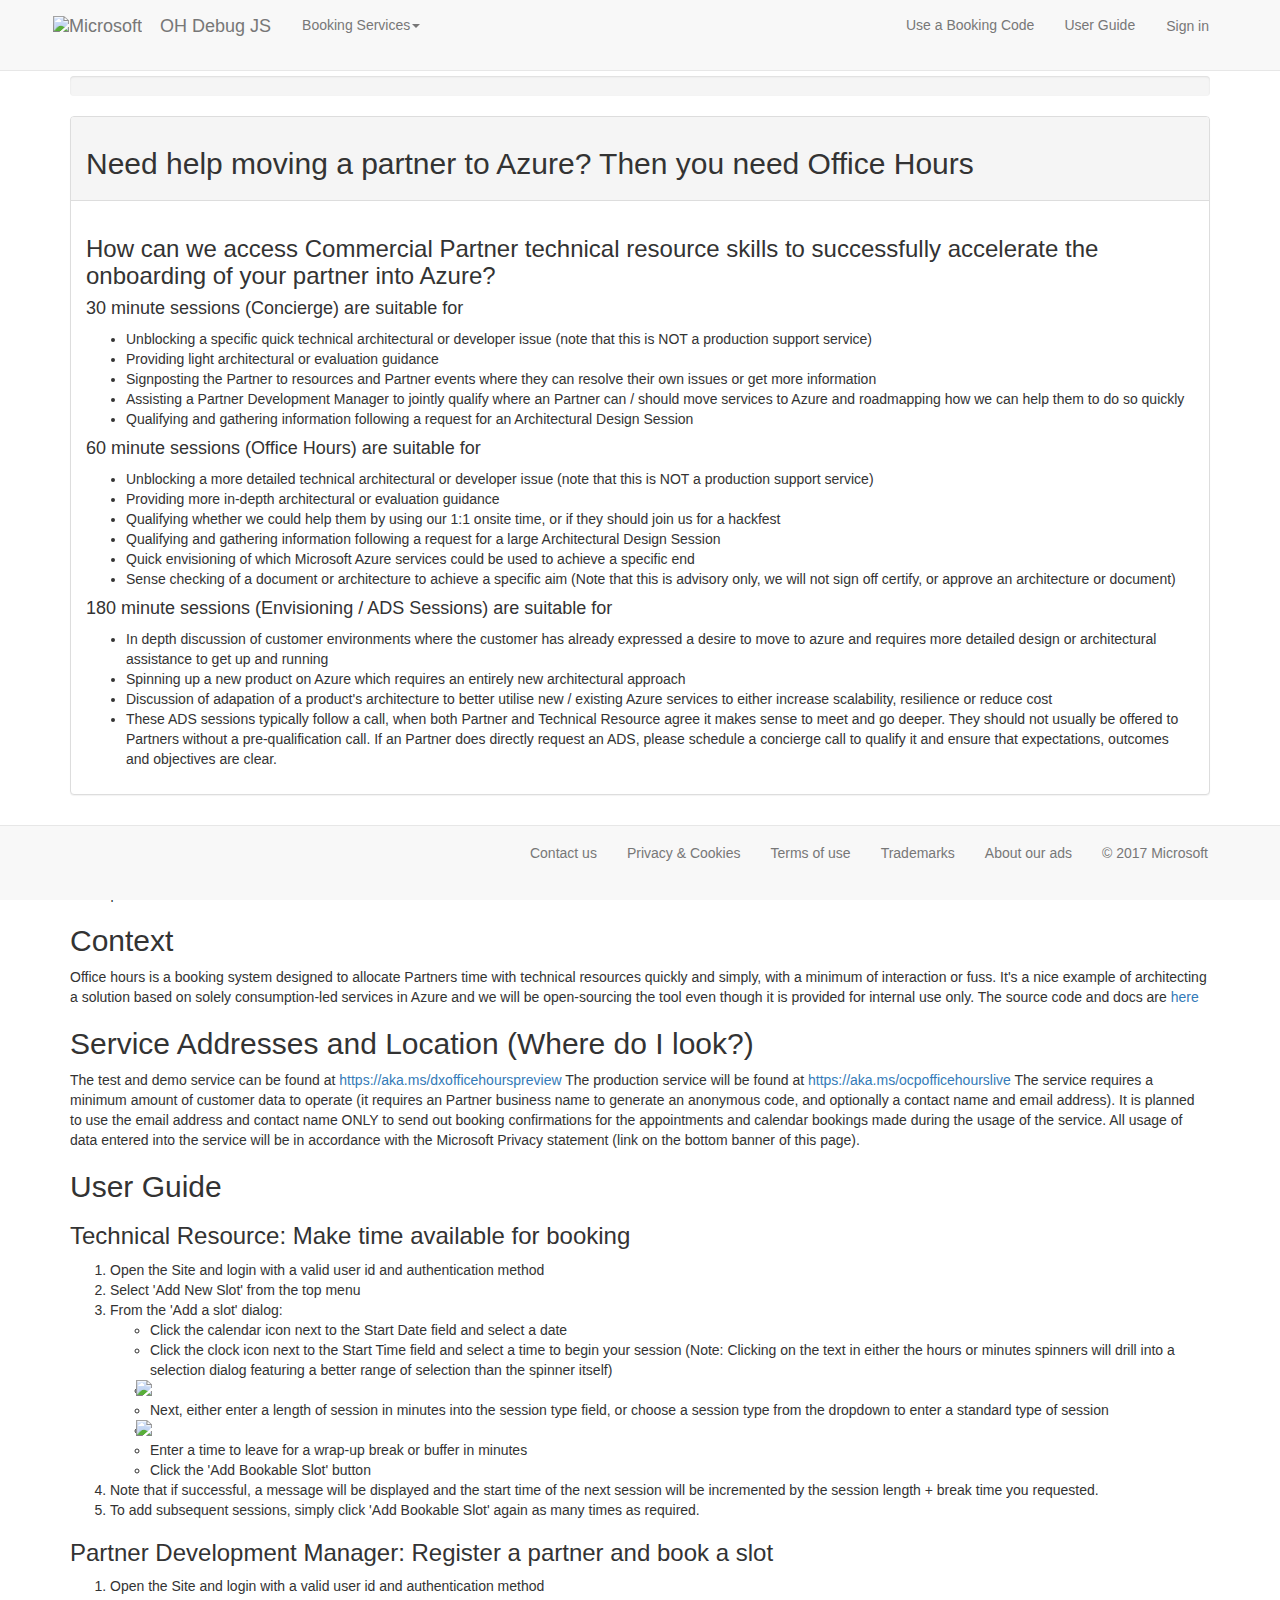
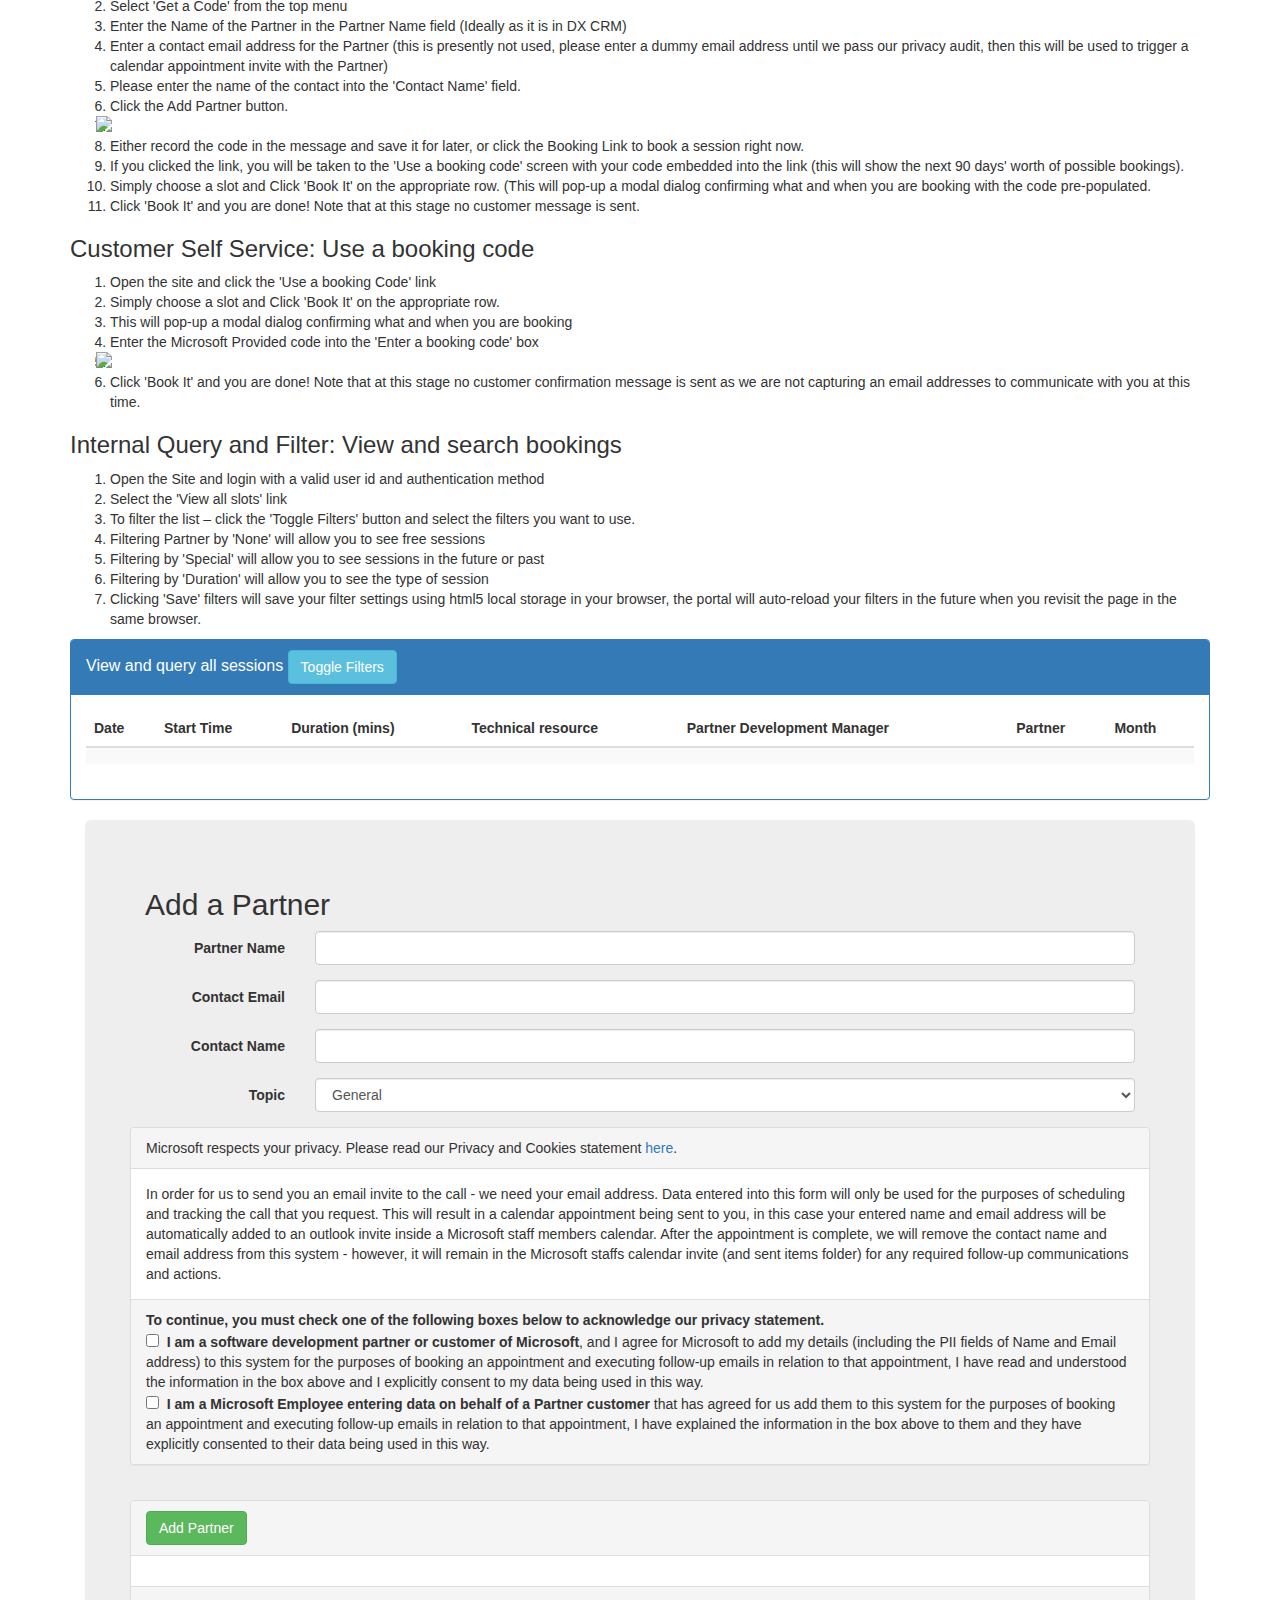
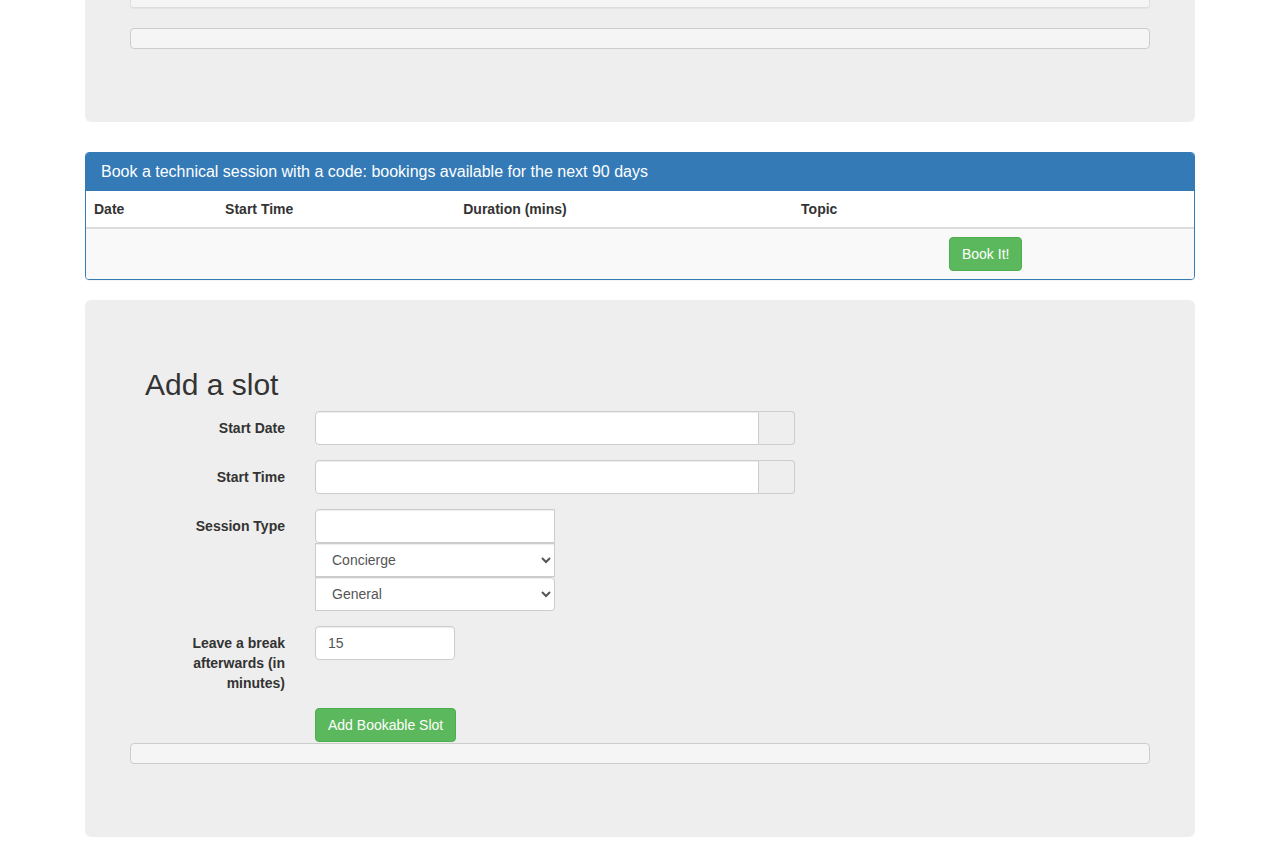
==== commit a45625f9: "Adding Topic column to the Booking Page" ====
--- a/wwwroot/index.html
+++ b/wwwroot/index.html
@@ -287,7 +287,6 @@
                                                     <td data-bind="text: PBE"></td>
                                                     <td data-bind="text: BookedToISV"></td>
                                                     <td data-bind="text: PartitionKey"></td>
-                                                    <td><button id="deleteslot" class="btn" type="button" data-bind="click: $root.DeleteSlot, enable: TechnicalEvangelist === $root.Username && BookedToISV === 'None'">Delete</button></td>
                                                 </tr>
                                             </tbody>
                                         </table>
@@ -302,14 +301,14 @@
                                     <form class="form-horizontal" role="form" id="isvForm">
                                         <div class="form-group">
                                             <label class="col-sm-2 control-label" id="isvnamelabel" for="Name">
-                                                Partner Name (Required)
+                                                Partner Name
                                             </label>
                                             <div class="col-sm-10">
                                                 <input class="form-control" id="Name" data-bind="value: Name" type="text" />
                                             </div>
                                         </div>
                                         <div class="form-group">
-                                            <label class="col-sm-2 control-label" for="ContactEmail">
+                                            <label class="col-sm-2 control-label" id="partneremaillabel" for="ContactEmail">
                                                 Contact Email 
                                             </label>
                                             <div class="col-sm-10">
@@ -317,11 +316,25 @@
                                             </div>
                                         </div>
                                         <div class="form-group">
-                                            <label class="col-sm-2 control-label" for="ContactName">
+                                            <label class="col-sm-2 control-label" id="contactnamelabel" for="ContactName">
                                                 Contact Name
                                             </label>
                                             <div class="col-sm-10">
                                                 <input class="form-control" id="ContactName" data-bind="value: ContactName" type="text" />
+                                            </div>
+                                        </div>
+                                        <div class="form-group">
+                                            <label class="col-sm-2 control-label" for="ContactTopic">
+                                                Topic
+                                            </label>
+                                            <div class="col-sm-10">
+                                                <select class="form-control col-sm-2" data-bind="value: ContactTopic" id="ContactTopic">
+                                                        <option value="General">General</option>
+                                                        <option value="AppInfra">Applications and Infrastructure</option>
+                                                        <option value="DataAI">Data and AI</option>
+                                                        <option value="ModernWorkplace">Modern Workplace</option>
+                                                        <option value="BusApps">Business Applications</option>
+                                                </select>
                                             </div>
                                         </div>
                                         <div class="form-group">
@@ -330,7 +343,7 @@
                                                     <div>Microsoft respects your privacy. Please read our Privacy and Cookies statement <a href="https://go.microsoft.com/fwlink/?LinkId=521839">here</a>.</div>
                                                 </div>
                                                 <div class="panel-body">
-                                                    <div>Please note that the Contact Email and Contact Name are <b>optional fields </b>, but in order for us to send you an email invite to the call - we need them to be populated. Data entered into this form will only be used for the purposes of scheduling and tracking the call that you request. This will result in a calendar appointment being sent to you, in this case your entered name and email address will be automatically added to an outlook invite inside a Microsoft staff members calendar. After the appointment is complete, we will remove the contact name and email address from this system - however, it will remain in the Microsoft staffs calendar invite (and sent items folder) for any required follow-up communications and actions.</div>
+                                                    <div>In order for us to send you an email invite to the call - we need your email address. Data entered into this form will only be used for the purposes of scheduling and tracking the call that you request. This will result in a calendar appointment being sent to you, in this case your entered name and email address will be automatically added to an outlook invite inside a Microsoft staff members calendar. After the appointment is complete, we will remove the contact name and email address from this system - however, it will remain in the Microsoft staffs calendar invite (and sent items folder) for any required follow-up communications and actions.</div>
                                                 </div> 
                                                 <div class="panel-footer">
                                                     <div id="continuecheck"><b>To continue, you must check one of the following boxes below to acknowledge our privacy statement.</b>
@@ -372,6 +385,7 @@
                                                 <th>Date</th>
                                                 <th>Start Time</th>
                                                 <th>Duration (mins)</th>
+                                                <th>Topic</th>
                                                 <th></th>
                                             </tr>
                                         </thead>
@@ -380,6 +394,7 @@
                                                 <td data-bind="text: moment(StartDateTime).format( 'dddd, MMMM Do YYYY')"></td>
                                                 <td data-bind="text: moment(StartDateTime).format( 'LT')"></td>
                                                 <td data-bind="text: Duration"></td>
+                                                <td data-bind="text: Topic"></td>
                                                 <td>
                                                     <a class="btn btn-success" data-toggle="modal" data-target="#myBookingModal" data-bind="click: $root.SetBookingSlot">
                                             Book It!
@@ -469,10 +484,17 @@
                                                 <div class='input-group col-sm-6'>
                                                     <input class="form-control col-sm-1 control-label" id="Duration" data-bind="value: Duration" type="number" />
                                                     <select class="form-control col-sm-2" data-bind="value: Duration">
-                                            <option value="30">Concierge</option>
-                                            <option value="60">Office Hour</option>
-                                            <option value="180">ADS or Envisioning Session</option>
-                                        </select>
+                                                        <option value="30">Concierge</option>
+                                                        <option value="60">Office Hour</option>
+                                                        <option value="180">ADS or Envisioning Session</option>
+                                                    </select>
+                                                    <select class="form-control col-sm-2" data-bind="value: Topic" id="Topic">
+                                                        <option value="General">General</option>
+                                                        <option value="AppInfra">Applications and Infrastructure</option>
+                                                        <option value="DataAI">Data and AI</option>
+                                                        <option value="ModernWorkplace">Modern Workplace</option>
+                                                        <option value="BusApps">Business Applications</option>
+                                                    </select>
                                                 </div>
                                             </div>
                                         </div>
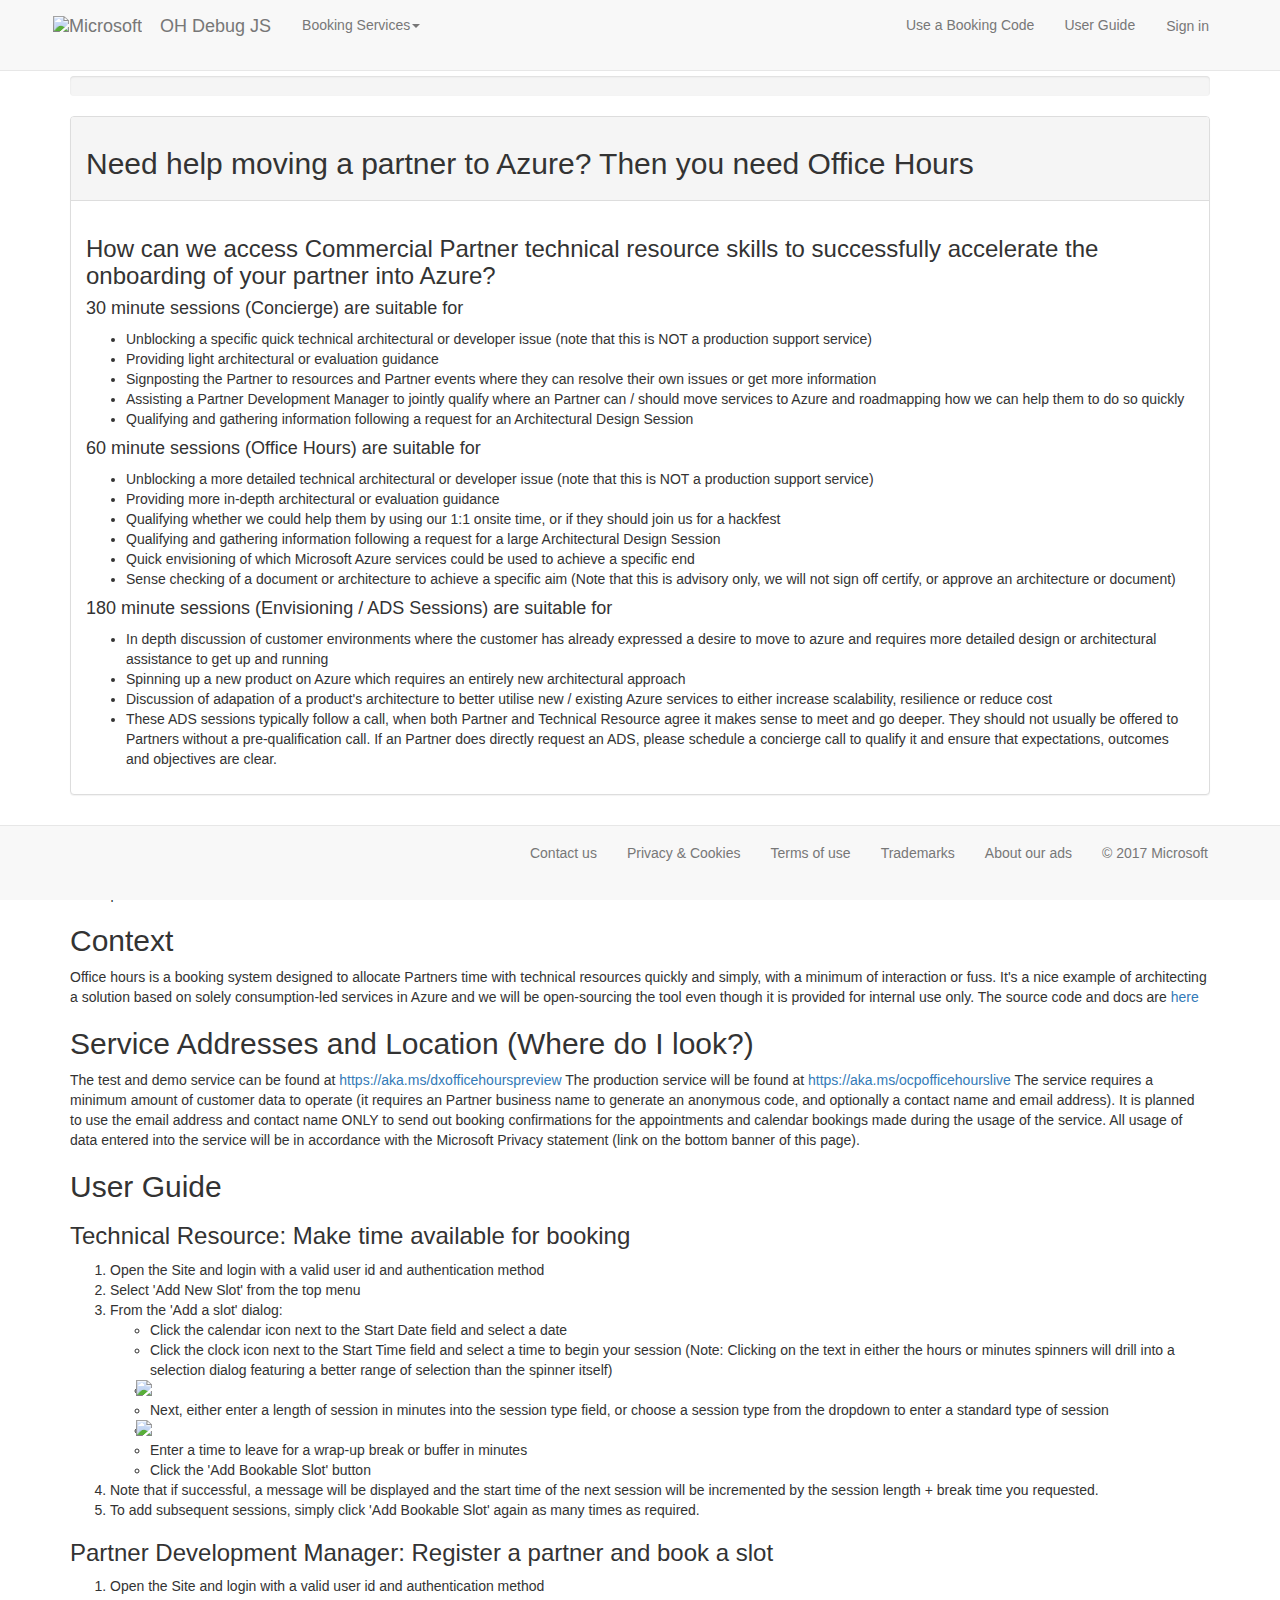
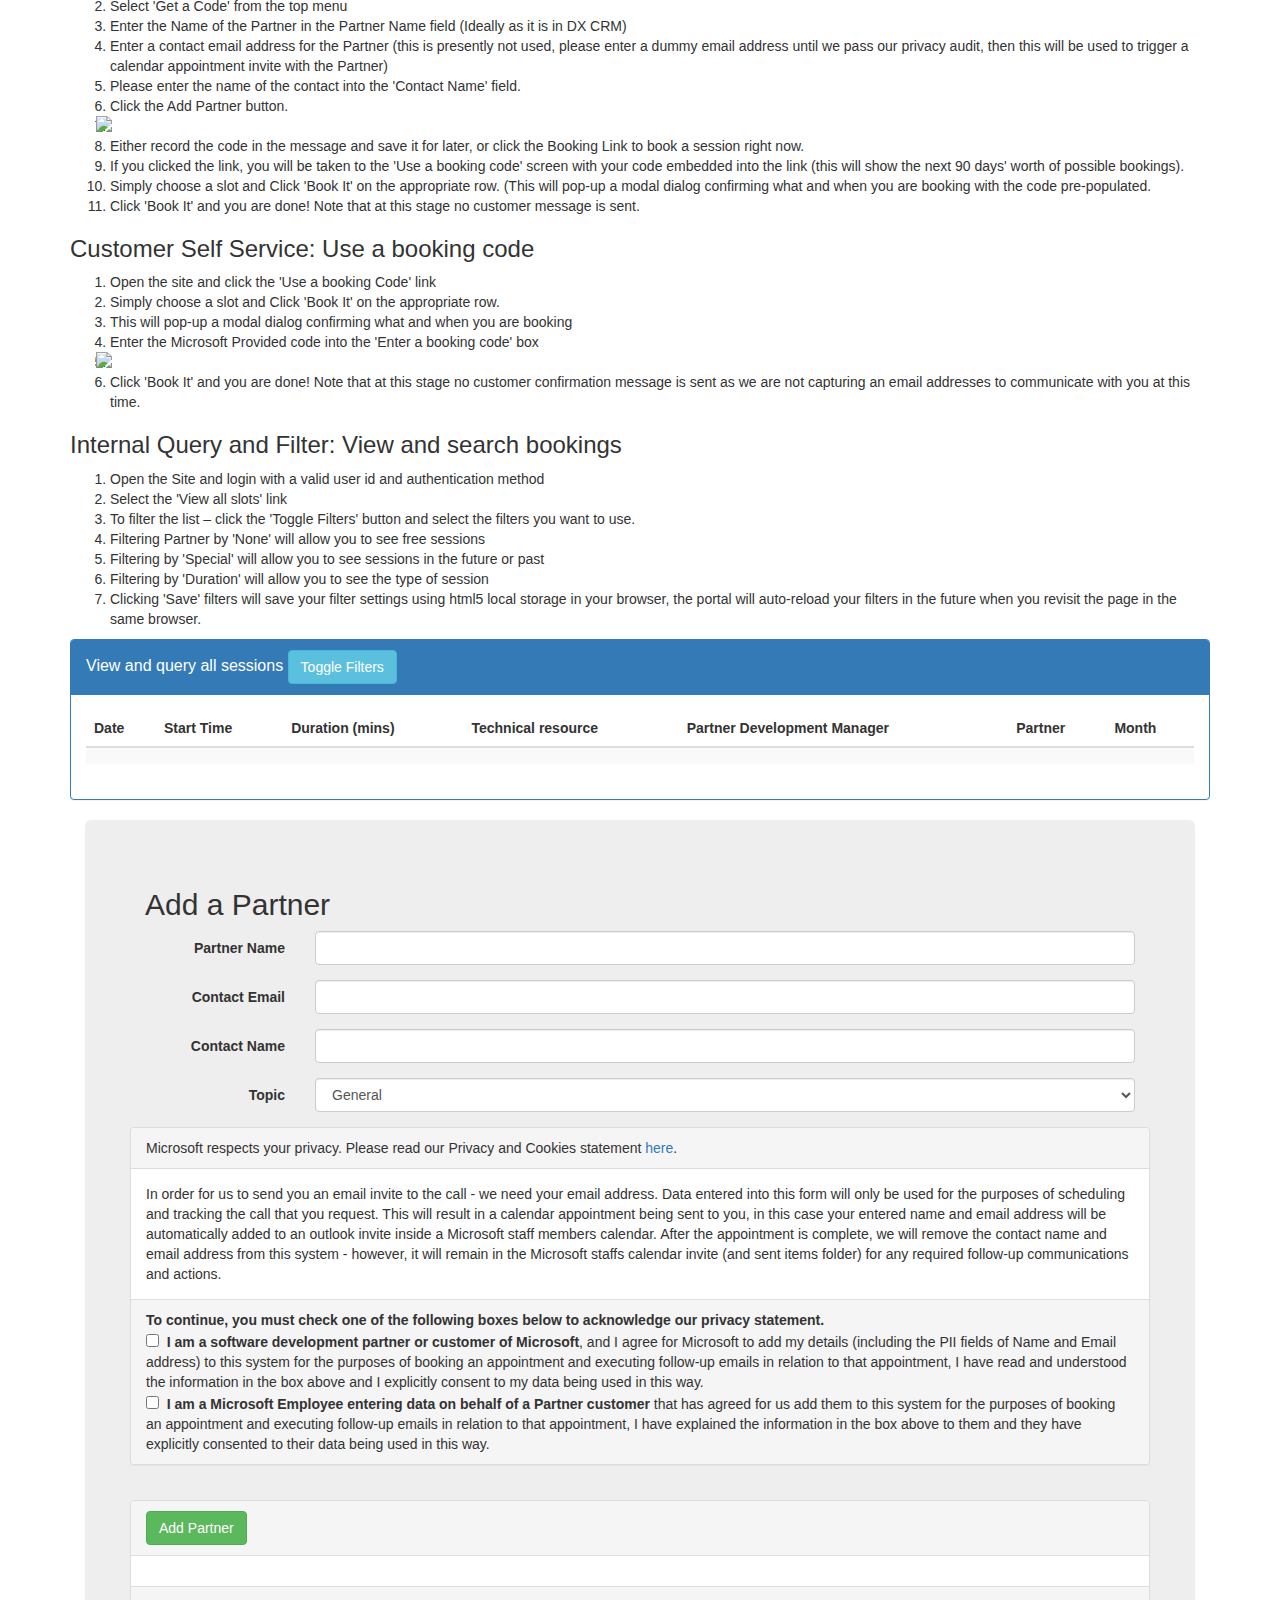
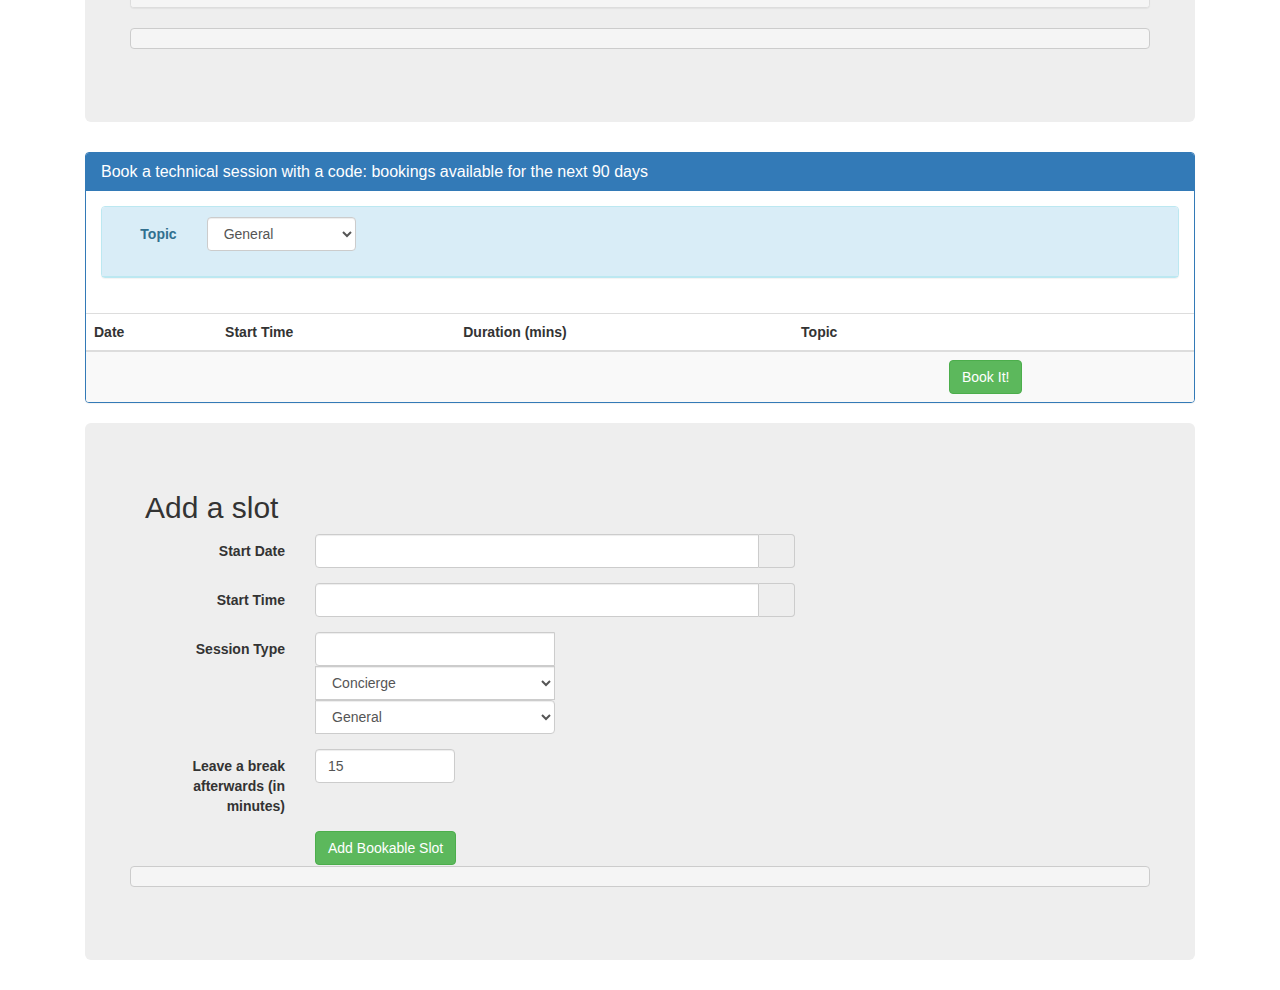
==== commit 3fa63c49: "Added Topic to Booking slot" ====
--- a/wwwroot/index.html
+++ b/wwwroot/index.html
@@ -379,6 +379,26 @@
                                             <span>Book a technical session with a code: bookings available for the next 90 days</span>
                                         </h3>
                                     </div>
+                                    <div class="panel-body">
+                                        <div class="panel panel-info">
+                                            <div class="panel-heading">
+                                                <div class="form-horizontal" role="form">
+                                                    <div class="form-group">
+                                                        <label for="topicFilter" class="col-sm-1 control-label">Topic</label>
+                                                        <div class="col-sm-2">
+                                                            <select class="col-sm-2 form-control" id="topicFilter">
+                                                                <option value="General">General</option>
+                                                                <option value="AppInfra">Applications and Infrastructure</option>
+                                                                <option value="DataAI">Data and AI</option>
+                                                                <option value="ModernWorkplace">Modern Workplace</option>
+                                                                <option value="BusApps">Business Applications</option>
+                                                            </select>
+                                                        </div>
+                                                    </div>
+                                                </div>
+                                            </div>
+                                        </div>
+                                    </div>
                                     <table class="table table-striped">
                                         <thead>
                                             <tr>
@@ -415,18 +435,33 @@
                                             </div>
                                             <div class="modal-body">
                                                 <form class="form-horizontal" role="form" data-bind="submit: FireBooking">
+
                                                     <div class="form-group">
                                                         <label class="col-sm-2 control-label" for="RowKey">
-                                                Booking Session
-                                            </label>
+                                                            Session
+                                                        </label>
                                                         <div class="col-sm-10">
                                                             <label class="form-control" id="RowKey" data-bind="text: submitdata.VisualSlot"></label>
                                                         </div>
+                                                    </div>                                                    
+                                                    <div class="form-group">
+                                                            <label class="col-sm-2 control-label" for="BookingTopic">
+                                                                Topic
+                                                            </label>
+                                                            <div class="col-sm-10">
+                                                                <select class="form-control" data-bind="value: submitdata.Topic" id="BookingTopic" disabled="true">
+                                                                        <option value="General">General</option>
+                                                                        <option value="AppInfra">Applications and Infrastructure</option>
+                                                                        <option value="DataAI">Data and AI</option>
+                                                                        <option value="ModernWorkplace">Modern Workplace</option>
+                                                                        <option value="BusApps">Business Applications</option>
+                                                                </select>
+                                                            </div>
                                                     </div>
                                                     <div class="form-group">
                                                         <label class="col-sm-2 control-label" for="EnterBookingCode">
-                                                Enter a booking code
-                                            </label>
+                                                            Enter your code
+                                                        </label>
                                                         <div class="col-sm-10">
                                                             <input class="form-control" id="EnterBookingCode" type="text" data-bind="value: submitdata.BookingCode" />
                                                         </div>
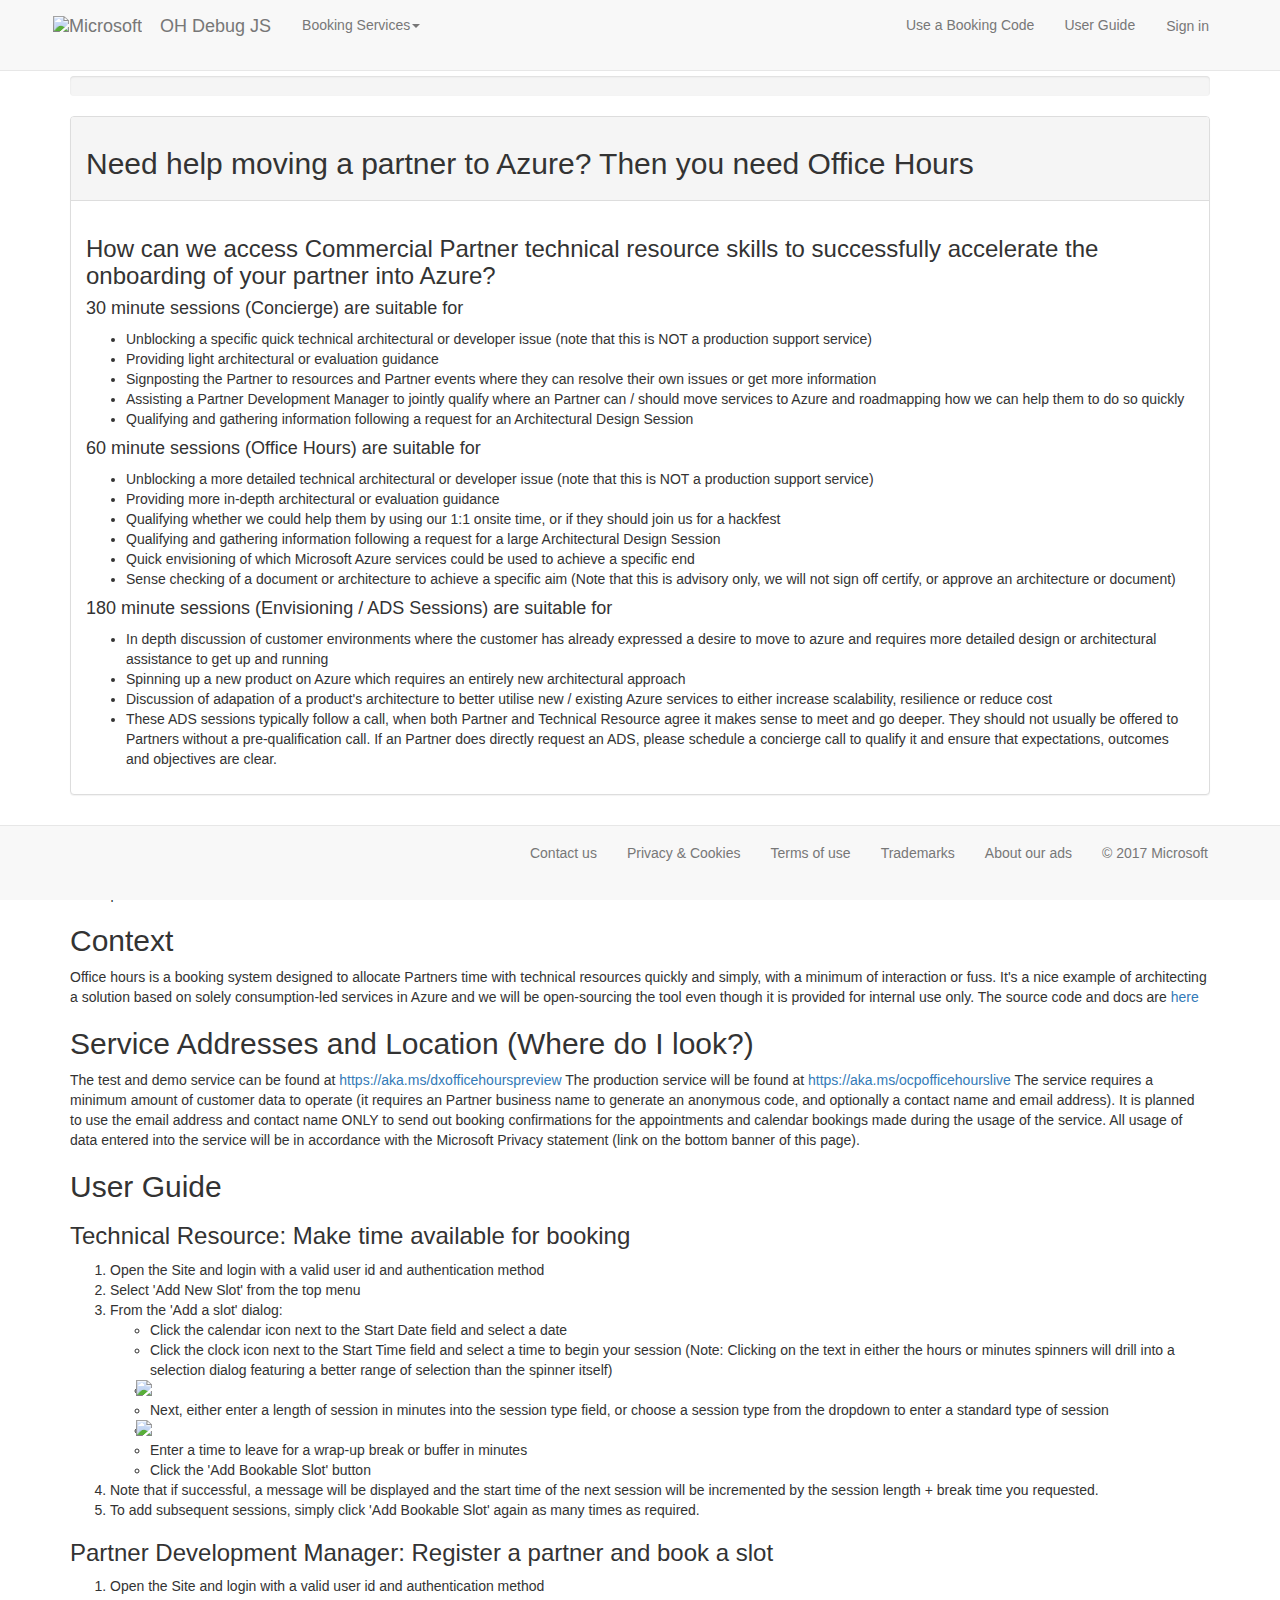
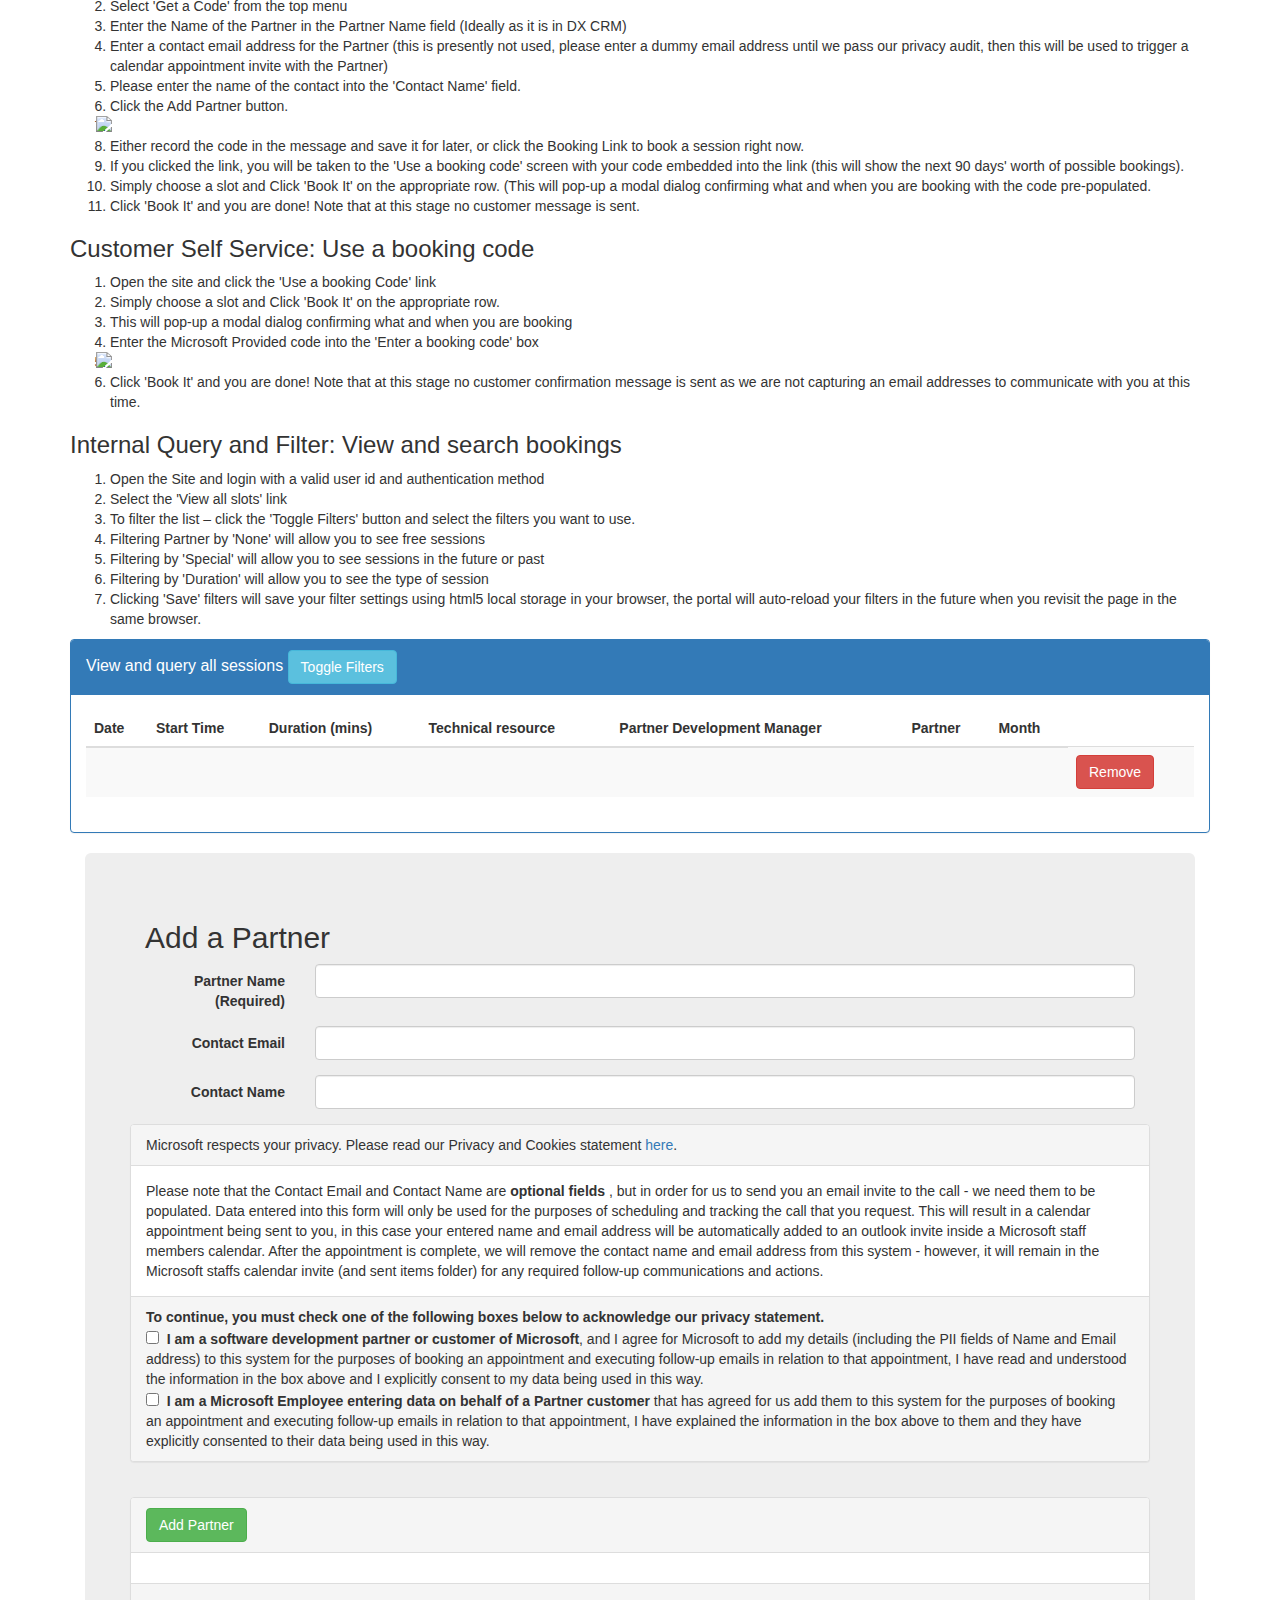
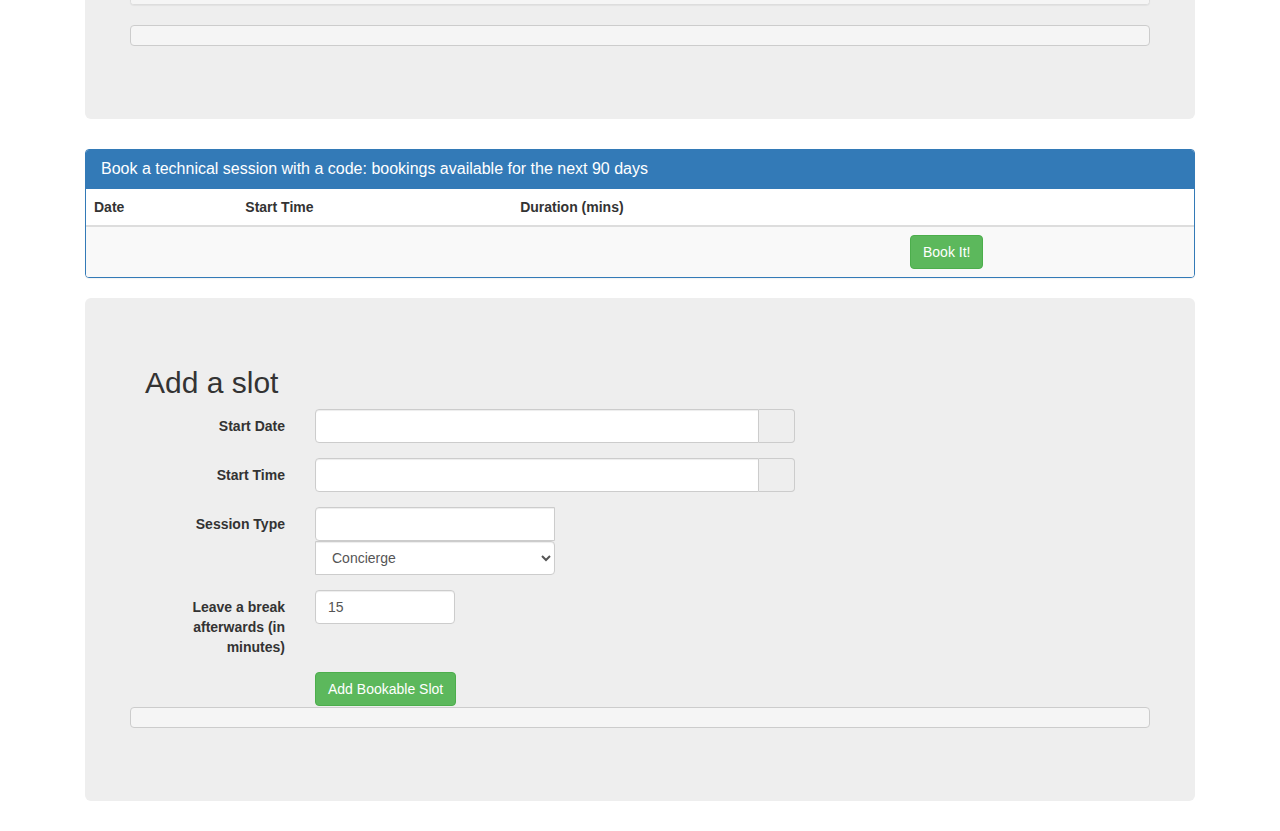
==== commit 738315d1: "Merge pull request #38 from dxuk/DeleteASlot" ====
--- a/wwwroot/index.html
+++ b/wwwroot/index.html
@@ -287,6 +287,7 @@
                                                     <td data-bind="text: PBE"></td>
                                                     <td data-bind="text: BookedToISV"></td>
                                                     <td data-bind="text: PartitionKey"></td>
+                                                    <td><button id="deleteslot" class="btn btn-danger" type="button" data-bind="click: $root.DeleteSlot, visible: TechnicalEvangelist === $root.Username && BookedToISV === 'None'">Remove</button></td>
                                                 </tr>
                                             </tbody>
                                         </table>
@@ -301,14 +302,14 @@
                                     <form class="form-horizontal" role="form" id="isvForm">
                                         <div class="form-group">
                                             <label class="col-sm-2 control-label" id="isvnamelabel" for="Name">
-                                                Partner Name
+                                                Partner Name (Required)
                                             </label>
                                             <div class="col-sm-10">
                                                 <input class="form-control" id="Name" data-bind="value: Name" type="text" />
                                             </div>
                                         </div>
                                         <div class="form-group">
-                                            <label class="col-sm-2 control-label" id="partneremaillabel" for="ContactEmail">
+                                            <label class="col-sm-2 control-label" for="ContactEmail">
                                                 Contact Email 
                                             </label>
                                             <div class="col-sm-10">
@@ -316,7 +317,7 @@
                                             </div>
                                         </div>
                                         <div class="form-group">
-                                            <label class="col-sm-2 control-label" id="contactnamelabel" for="ContactName">
+                                            <label class="col-sm-2 control-label" for="ContactName">
                                                 Contact Name
                                             </label>
                                             <div class="col-sm-10">
@@ -324,26 +325,12 @@
                                             </div>
                                         </div>
                                         <div class="form-group">
-                                            <label class="col-sm-2 control-label" for="ContactTopic">
-                                                Topic
-                                            </label>
-                                            <div class="col-sm-10">
-                                                <select class="form-control col-sm-2" data-bind="value: ContactTopic" id="ContactTopic">
-                                                        <option value="General">General</option>
-                                                        <option value="AppInfra">Applications and Infrastructure</option>
-                                                        <option value="DataAI">Data and AI</option>
-                                                        <option value="ModernWorkplace">Modern Workplace</option>
-                                                        <option value="BusApps">Business Applications</option>
-                                                </select>
-                                            </div>
-                                        </div>
-                                        <div class="form-group">
                                              <div class="panel panel-default">
                                                 <div class="panel-heading">
                                                     <div>Microsoft respects your privacy. Please read our Privacy and Cookies statement <a href="https://go.microsoft.com/fwlink/?LinkId=521839">here</a>.</div>
                                                 </div>
                                                 <div class="panel-body">
-                                                    <div>In order for us to send you an email invite to the call - we need your email address. Data entered into this form will only be used for the purposes of scheduling and tracking the call that you request. This will result in a calendar appointment being sent to you, in this case your entered name and email address will be automatically added to an outlook invite inside a Microsoft staff members calendar. After the appointment is complete, we will remove the contact name and email address from this system - however, it will remain in the Microsoft staffs calendar invite (and sent items folder) for any required follow-up communications and actions.</div>
+                                                    <div>Please note that the Contact Email and Contact Name are <b>optional fields </b>, but in order for us to send you an email invite to the call - we need them to be populated. Data entered into this form will only be used for the purposes of scheduling and tracking the call that you request. This will result in a calendar appointment being sent to you, in this case your entered name and email address will be automatically added to an outlook invite inside a Microsoft staff members calendar. After the appointment is complete, we will remove the contact name and email address from this system - however, it will remain in the Microsoft staffs calendar invite (and sent items folder) for any required follow-up communications and actions.</div>
                                                 </div> 
                                                 <div class="panel-footer">
                                                     <div id="continuecheck"><b>To continue, you must check one of the following boxes below to acknowledge our privacy statement.</b>
@@ -379,33 +366,12 @@
                                             <span>Book a technical session with a code: bookings available for the next 90 days</span>
                                         </h3>
                                     </div>
-                                    <div class="panel-body">
-                                        <div class="panel panel-info">
-                                            <div class="panel-heading">
-                                                <div class="form-horizontal" role="form">
-                                                    <div class="form-group">
-                                                        <label for="topicFilter" class="col-sm-1 control-label">Topic</label>
-                                                        <div class="col-sm-2">
-                                                            <select class="col-sm-2 form-control" id="topicFilter">
-                                                                <option value="General">General</option>
-                                                                <option value="AppInfra">Applications and Infrastructure</option>
-                                                                <option value="DataAI">Data and AI</option>
-                                                                <option value="ModernWorkplace">Modern Workplace</option>
-                                                                <option value="BusApps">Business Applications</option>
-                                                            </select>
-                                                        </div>
-                                                    </div>
-                                                </div>
-                                            </div>
-                                        </div>
-                                    </div>
                                     <table class="table table-striped">
                                         <thead>
                                             <tr>
                                                 <th>Date</th>
                                                 <th>Start Time</th>
                                                 <th>Duration (mins)</th>
-                                                <th>Topic</th>
                                                 <th></th>
                                             </tr>
                                         </thead>
@@ -414,7 +380,6 @@
                                                 <td data-bind="text: moment(StartDateTime).format( 'dddd, MMMM Do YYYY')"></td>
                                                 <td data-bind="text: moment(StartDateTime).format( 'LT')"></td>
                                                 <td data-bind="text: Duration"></td>
-                                                <td data-bind="text: Topic"></td>
                                                 <td>
                                                     <a class="btn btn-success" data-toggle="modal" data-target="#myBookingModal" data-bind="click: $root.SetBookingSlot">
                                             Book It!
@@ -435,33 +400,18 @@
                                             </div>
                                             <div class="modal-body">
                                                 <form class="form-horizontal" role="form" data-bind="submit: FireBooking">
-
                                                     <div class="form-group">
                                                         <label class="col-sm-2 control-label" for="RowKey">
-                                                            Session
-                                                        </label>
+                                                Booking Session
+                                            </label>
                                                         <div class="col-sm-10">
                                                             <label class="form-control" id="RowKey" data-bind="text: submitdata.VisualSlot"></label>
                                                         </div>
-                                                    </div>                                                    
-                                                    <div class="form-group">
-                                                            <label class="col-sm-2 control-label" for="BookingTopic">
-                                                                Topic
-                                                            </label>
-                                                            <div class="col-sm-10">
-                                                                <select class="form-control" data-bind="value: submitdata.Topic" id="BookingTopic" disabled="true">
-                                                                        <option value="General">General</option>
-                                                                        <option value="AppInfra">Applications and Infrastructure</option>
-                                                                        <option value="DataAI">Data and AI</option>
-                                                                        <option value="ModernWorkplace">Modern Workplace</option>
-                                                                        <option value="BusApps">Business Applications</option>
-                                                                </select>
-                                                            </div>
                                                     </div>
                                                     <div class="form-group">
                                                         <label class="col-sm-2 control-label" for="EnterBookingCode">
-                                                            Enter your code
-                                                        </label>
+                                                Enter a booking code
+                                            </label>
                                                         <div class="col-sm-10">
                                                             <input class="form-control" id="EnterBookingCode" type="text" data-bind="value: submitdata.BookingCode" />
                                                         </div>
@@ -519,17 +469,10 @@
                                                 <div class='input-group col-sm-6'>
                                                     <input class="form-control col-sm-1 control-label" id="Duration" data-bind="value: Duration" type="number" />
                                                     <select class="form-control col-sm-2" data-bind="value: Duration">
-                                                        <option value="30">Concierge</option>
-                                                        <option value="60">Office Hour</option>
-                                                        <option value="180">ADS or Envisioning Session</option>
-                                                    </select>
-                                                    <select class="form-control col-sm-2" data-bind="value: Topic" id="Topic">
-                                                        <option value="General">General</option>
-                                                        <option value="AppInfra">Applications and Infrastructure</option>
-                                                        <option value="DataAI">Data and AI</option>
-                                                        <option value="ModernWorkplace">Modern Workplace</option>
-                                                        <option value="BusApps">Business Applications</option>
-                                                    </select>
+                                            <option value="30">Concierge</option>
+                                            <option value="60">Office Hour</option>
+                                            <option value="180">ADS or Envisioning Session</option>
+                                        </select>
                                                 </div>
                                             </div>
                                         </div>
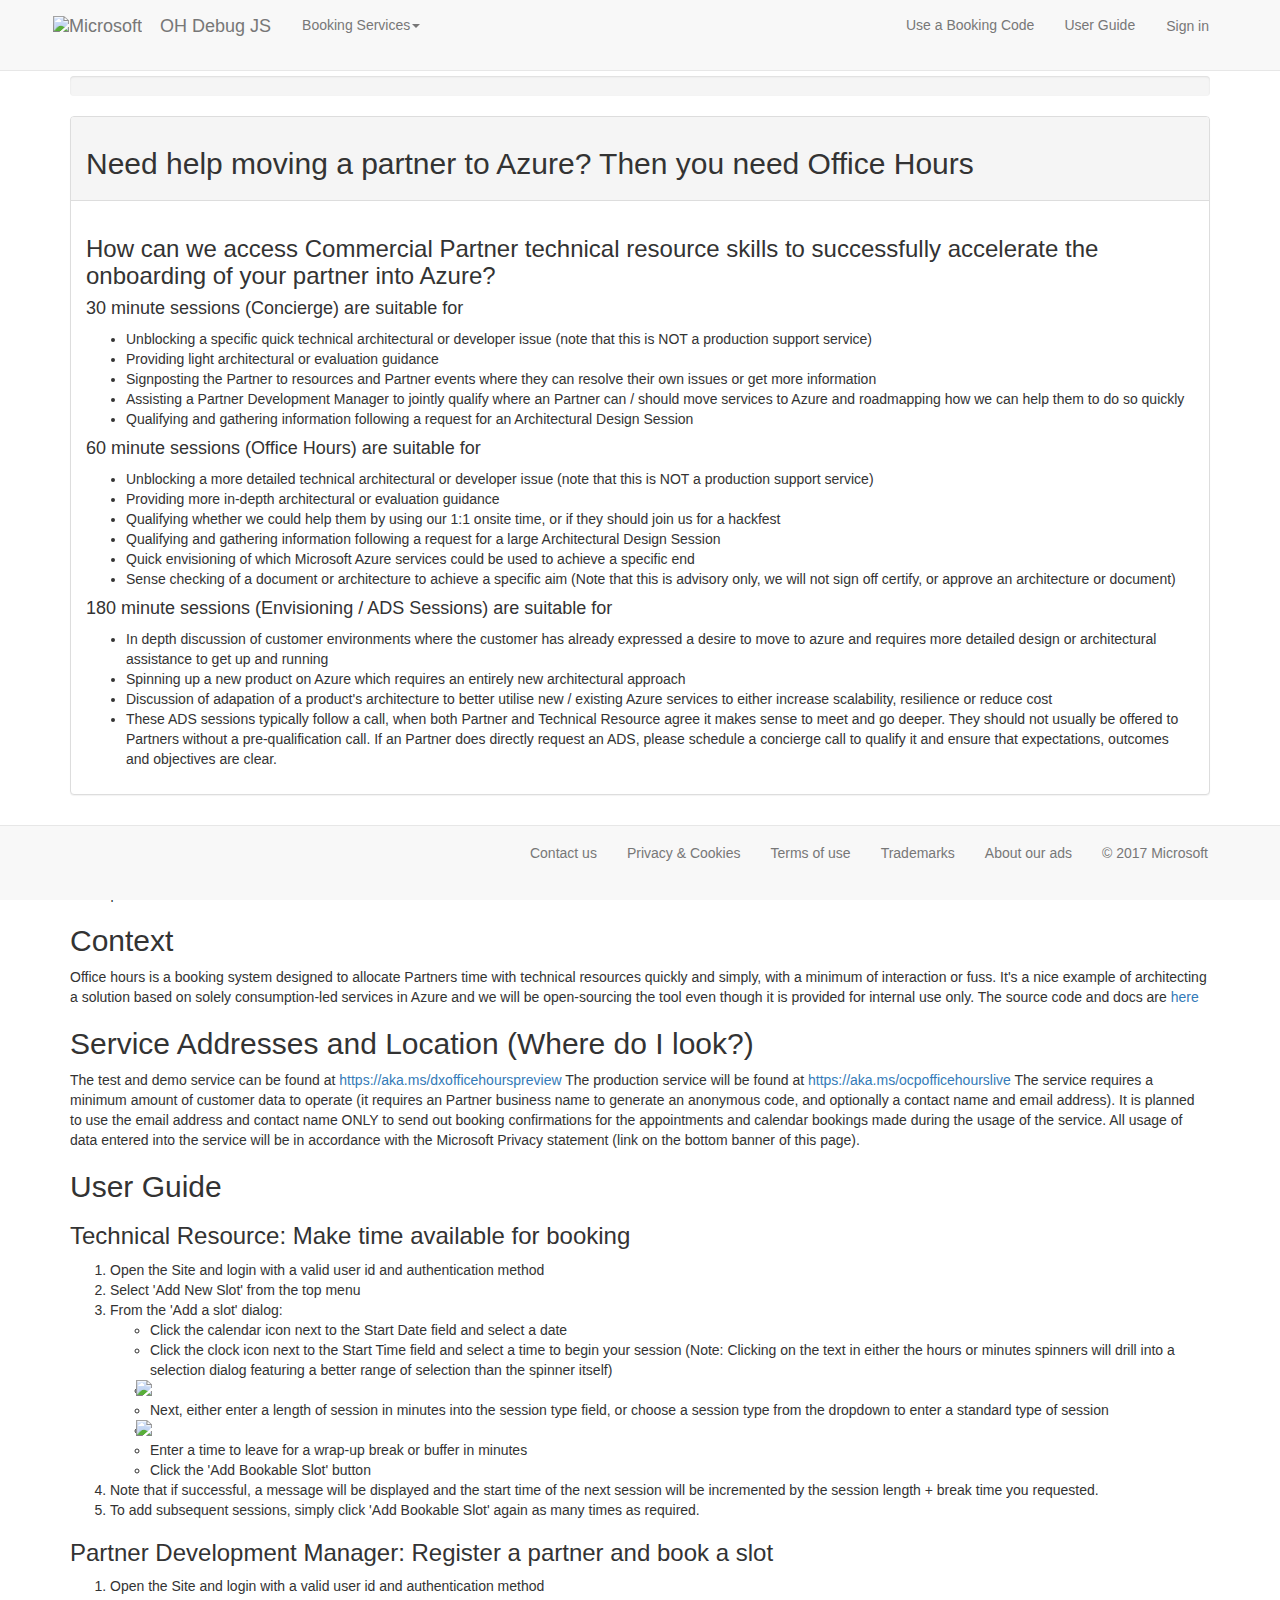
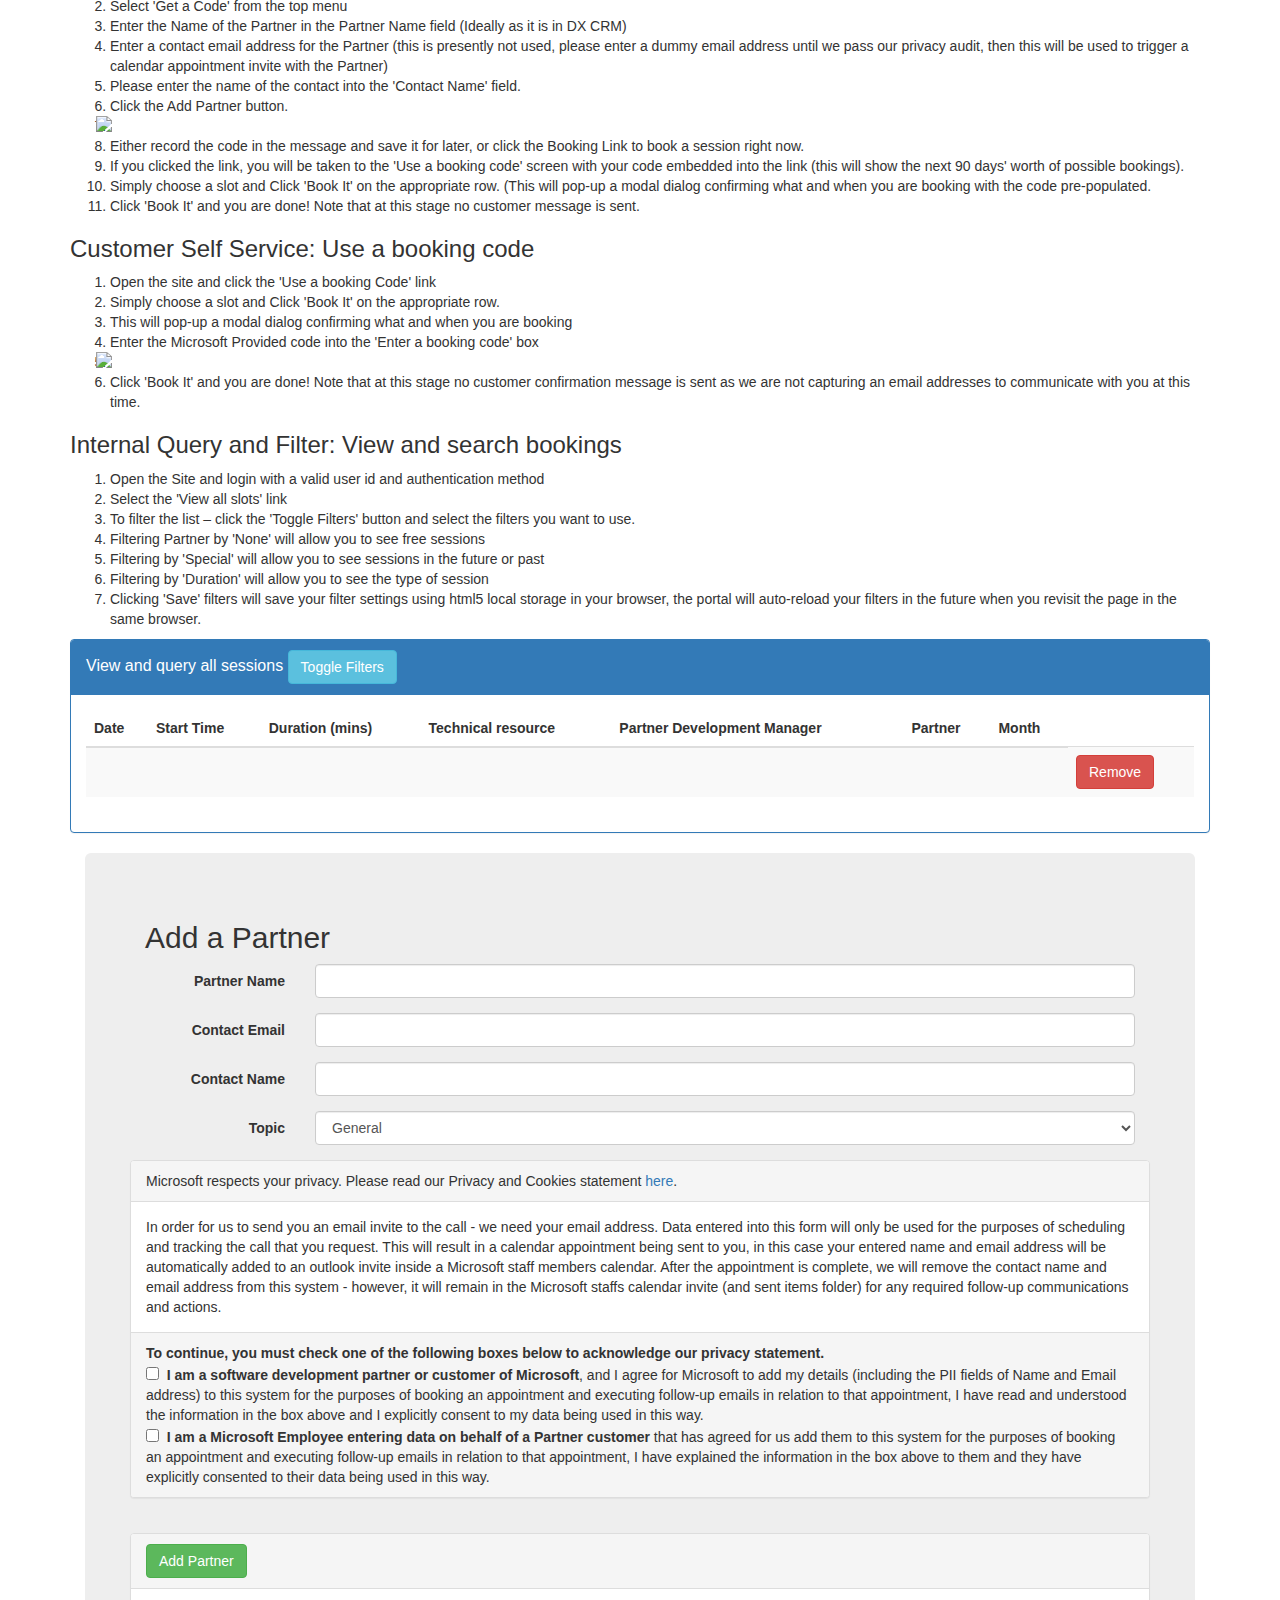
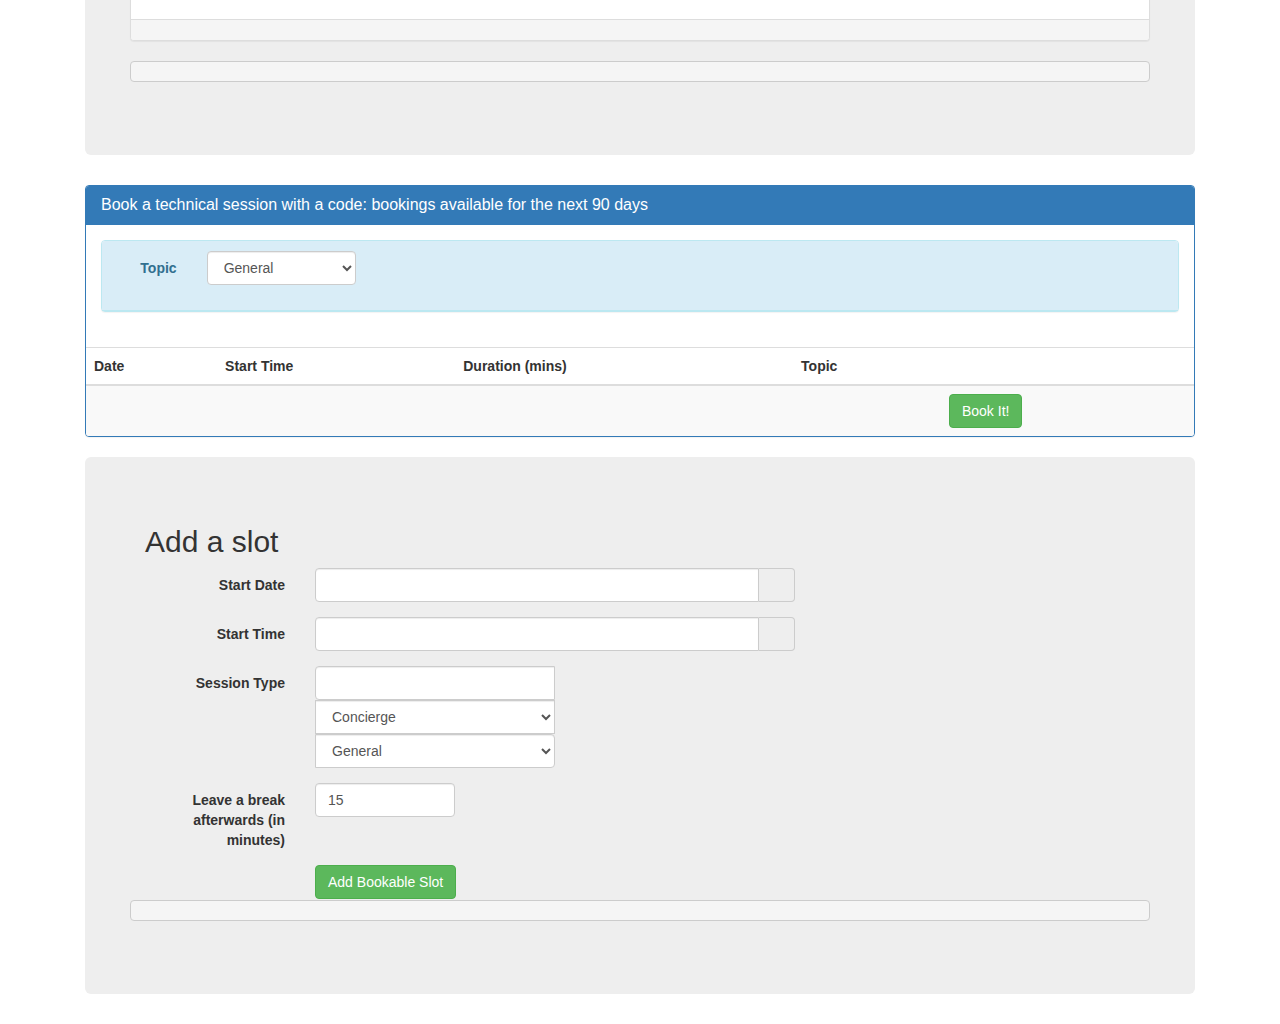
==== commit 4e97648a: "Knockout progress" ====
--- a/wwwroot/index.html
+++ b/wwwroot/index.html
@@ -302,14 +302,14 @@
                                     <form class="form-horizontal" role="form" id="isvForm">
                                         <div class="form-group">
                                             <label class="col-sm-2 control-label" id="isvnamelabel" for="Name">
-                                                Partner Name (Required)
+                                                Partner Name
                                             </label>
                                             <div class="col-sm-10">
                                                 <input class="form-control" id="Name" data-bind="value: Name" type="text" />
                                             </div>
                                         </div>
                                         <div class="form-group">
-                                            <label class="col-sm-2 control-label" for="ContactEmail">
+                                            <label class="col-sm-2 control-label" id="partneremaillabel" for="ContactEmail">
                                                 Contact Email 
                                             </label>
                                             <div class="col-sm-10">
@@ -317,7 +317,7 @@
                                             </div>
                                         </div>
                                         <div class="form-group">
-                                            <label class="col-sm-2 control-label" for="ContactName">
+                                            <label class="col-sm-2 control-label" id="contactnamelabel" for="ContactName">
                                                 Contact Name
                                             </label>
                                             <div class="col-sm-10">
@@ -325,12 +325,26 @@
                                             </div>
                                         </div>
                                         <div class="form-group">
+                                            <label class="col-sm-2 control-label" for="ContactTopic">
+                                                Topic
+                                            </label>
+                                            <div class="col-sm-10">
+                                                <select class="form-control col-sm-2" data-bind="value: ContactTopic" id="ContactTopic">
+                                                        <option value="General">General</option>
+                                                        <option value="AppInfra">Applications and Infrastructure</option>
+                                                        <option value="DataAI">Data and AI</option>
+                                                        <option value="ModernWorkplace">Modern Workplace</option>
+                                                        <option value="BusApps">Business Applications</option>
+                                                </select>
+                                            </div>
+                                        </div>
+                                        <div class="form-group">
                                              <div class="panel panel-default">
                                                 <div class="panel-heading">
                                                     <div>Microsoft respects your privacy. Please read our Privacy and Cookies statement <a href="https://go.microsoft.com/fwlink/?LinkId=521839">here</a>.</div>
                                                 </div>
                                                 <div class="panel-body">
-                                                    <div>Please note that the Contact Email and Contact Name are <b>optional fields </b>, but in order for us to send you an email invite to the call - we need them to be populated. Data entered into this form will only be used for the purposes of scheduling and tracking the call that you request. This will result in a calendar appointment being sent to you, in this case your entered name and email address will be automatically added to an outlook invite inside a Microsoft staff members calendar. After the appointment is complete, we will remove the contact name and email address from this system - however, it will remain in the Microsoft staffs calendar invite (and sent items folder) for any required follow-up communications and actions.</div>
+                                                    <div>In order for us to send you an email invite to the call - we need your email address. Data entered into this form will only be used for the purposes of scheduling and tracking the call that you request. This will result in a calendar appointment being sent to you, in this case your entered name and email address will be automatically added to an outlook invite inside a Microsoft staff members calendar. After the appointment is complete, we will remove the contact name and email address from this system - however, it will remain in the Microsoft staffs calendar invite (and sent items folder) for any required follow-up communications and actions.</div>
                                                 </div> 
                                                 <div class="panel-footer">
                                                     <div id="continuecheck"><b>To continue, you must check one of the following boxes below to acknowledge our privacy statement.</b>
@@ -366,12 +380,33 @@
                                             <span>Book a technical session with a code: bookings available for the next 90 days</span>
                                         </h3>
                                     </div>
+                                    <div class="panel-body">
+                                        <div class="panel panel-info">
+                                            <div class="panel-heading">
+                                                <div class="form-horizontal" role="form">
+                                                    <div class="form-group">
+                                                        <label for="topicFilter" class="col-sm-1 control-label">Topic</label>
+                                                        <div class="col-sm-2">
+                                                            <select class="col-sm-2 form-control" id="topicFilter" databind="value: filter">
+                                                                <option value="General">General</option>
+                                                                <option value="AppInfra">Applications and Infrastructure</option>
+                                                                <option value="DataAI">Data and AI</option>
+                                                                <option value="ModernWorkplace">Modern Workplace</option>
+                                                                <option value="BusApps">Business Applications</option>
+                                                            </select>
+                                                        </div>
+                                                    </div>
+                                                </div>
+                                            </div>
+                                        </div>
+                                    </div>
                                     <table class="table table-striped">
                                         <thead>
                                             <tr>
                                                 <th>Date</th>
                                                 <th>Start Time</th>
                                                 <th>Duration (mins)</th>
+                                                <th>Topic</th>
                                                 <th></th>
                                             </tr>
                                         </thead>
@@ -380,6 +415,7 @@
                                                 <td data-bind="text: moment(StartDateTime).format( 'dddd, MMMM Do YYYY')"></td>
                                                 <td data-bind="text: moment(StartDateTime).format( 'LT')"></td>
                                                 <td data-bind="text: Duration"></td>
+                                                <td data-bind="text: Topic"></td>
                                                 <td>
                                                     <a class="btn btn-success" data-toggle="modal" data-target="#myBookingModal" data-bind="click: $root.SetBookingSlot">
                                             Book It!
@@ -400,18 +436,33 @@
                                             </div>
                                             <div class="modal-body">
                                                 <form class="form-horizontal" role="form" data-bind="submit: FireBooking">
+
                                                     <div class="form-group">
                                                         <label class="col-sm-2 control-label" for="RowKey">
-                                                Booking Session
-                                            </label>
+                                                            Session
+                                                        </label>
                                                         <div class="col-sm-10">
                                                             <label class="form-control" id="RowKey" data-bind="text: submitdata.VisualSlot"></label>
                                                         </div>
+                                                    </div>                                                    
+                                                    <div class="form-group">
+                                                            <label class="col-sm-2 control-label" for="BookingTopic">
+                                                                Topic
+                                                            </label>
+                                                            <div class="col-sm-10">
+                                                                <select class="form-control" data-bind="value: submitdata.Topic" id="BookingTopic" disabled="true">
+                                                                        <option value="General">General</option>
+                                                                        <option value="AppInfra">Applications and Infrastructure</option>
+                                                                        <option value="DataAI">Data and AI</option>
+                                                                        <option value="ModernWorkplace">Modern Workplace</option>
+                                                                        <option value="BusApps">Business Applications</option>
+                                                                </select>
+                                                            </div>
                                                     </div>
                                                     <div class="form-group">
                                                         <label class="col-sm-2 control-label" for="EnterBookingCode">
-                                                Enter a booking code
-                                            </label>
+                                                            Enter your code
+                                                        </label>
                                                         <div class="col-sm-10">
                                                             <input class="form-control" id="EnterBookingCode" type="text" data-bind="value: submitdata.BookingCode" />
                                                         </div>
@@ -469,10 +520,17 @@
                                                 <div class='input-group col-sm-6'>
                                                     <input class="form-control col-sm-1 control-label" id="Duration" data-bind="value: Duration" type="number" />
                                                     <select class="form-control col-sm-2" data-bind="value: Duration">
-                                            <option value="30">Concierge</option>
-                                            <option value="60">Office Hour</option>
-                                            <option value="180">ADS or Envisioning Session</option>
-                                        </select>
+                                                        <option value="30">Concierge</option>
+                                                        <option value="60">Office Hour</option>
+                                                        <option value="180">ADS or Envisioning Session</option>
+                                                    </select>
+                                                    <select class="form-control col-sm-2" data-bind="value: Topic" id="Topic">
+                                                        <option value="General">General</option>
+                                                        <option value="AppInfra">Applications and Infrastructure</option>
+                                                        <option value="DataAI">Data and AI</option>
+                                                        <option value="ModernWorkplace">Modern Workplace</option>
+                                                        <option value="BusApps">Business Applications</option>
+                                                    </select>
                                                 </div>
                                             </div>
                                         </div>
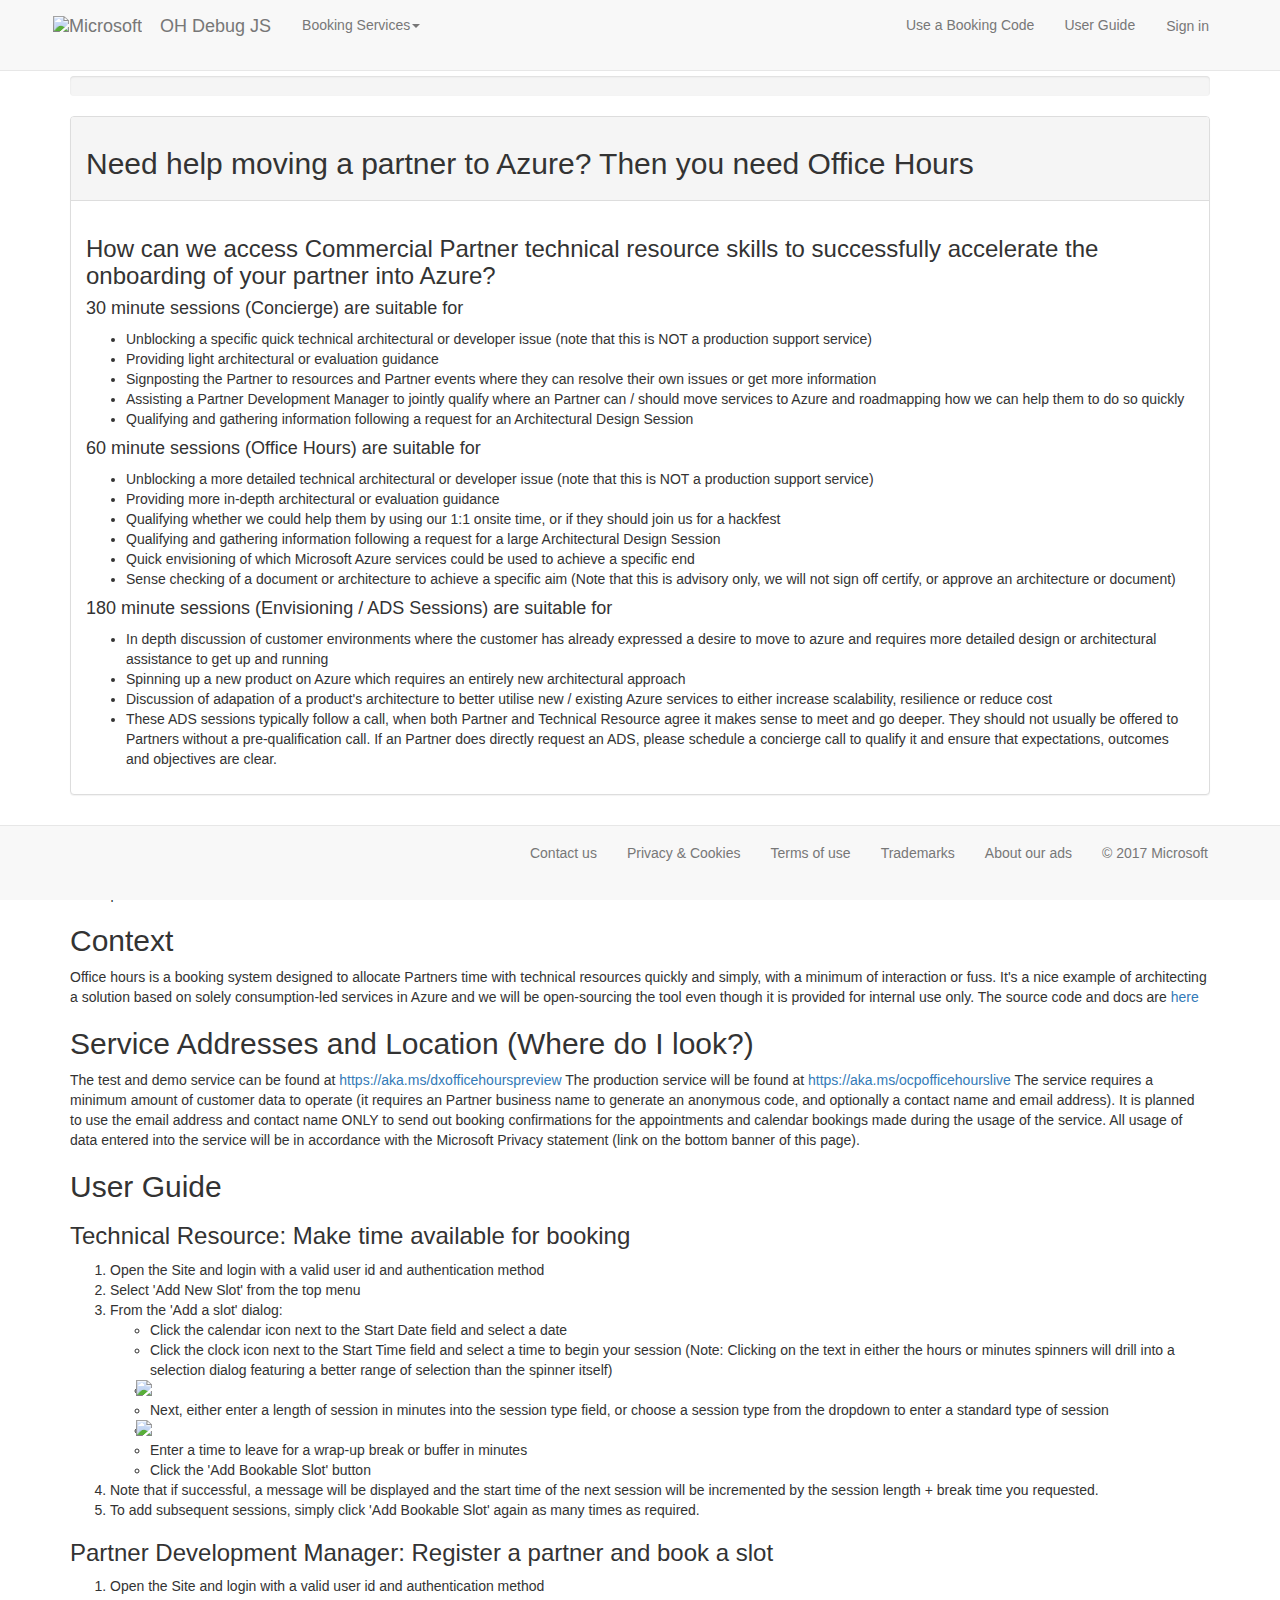
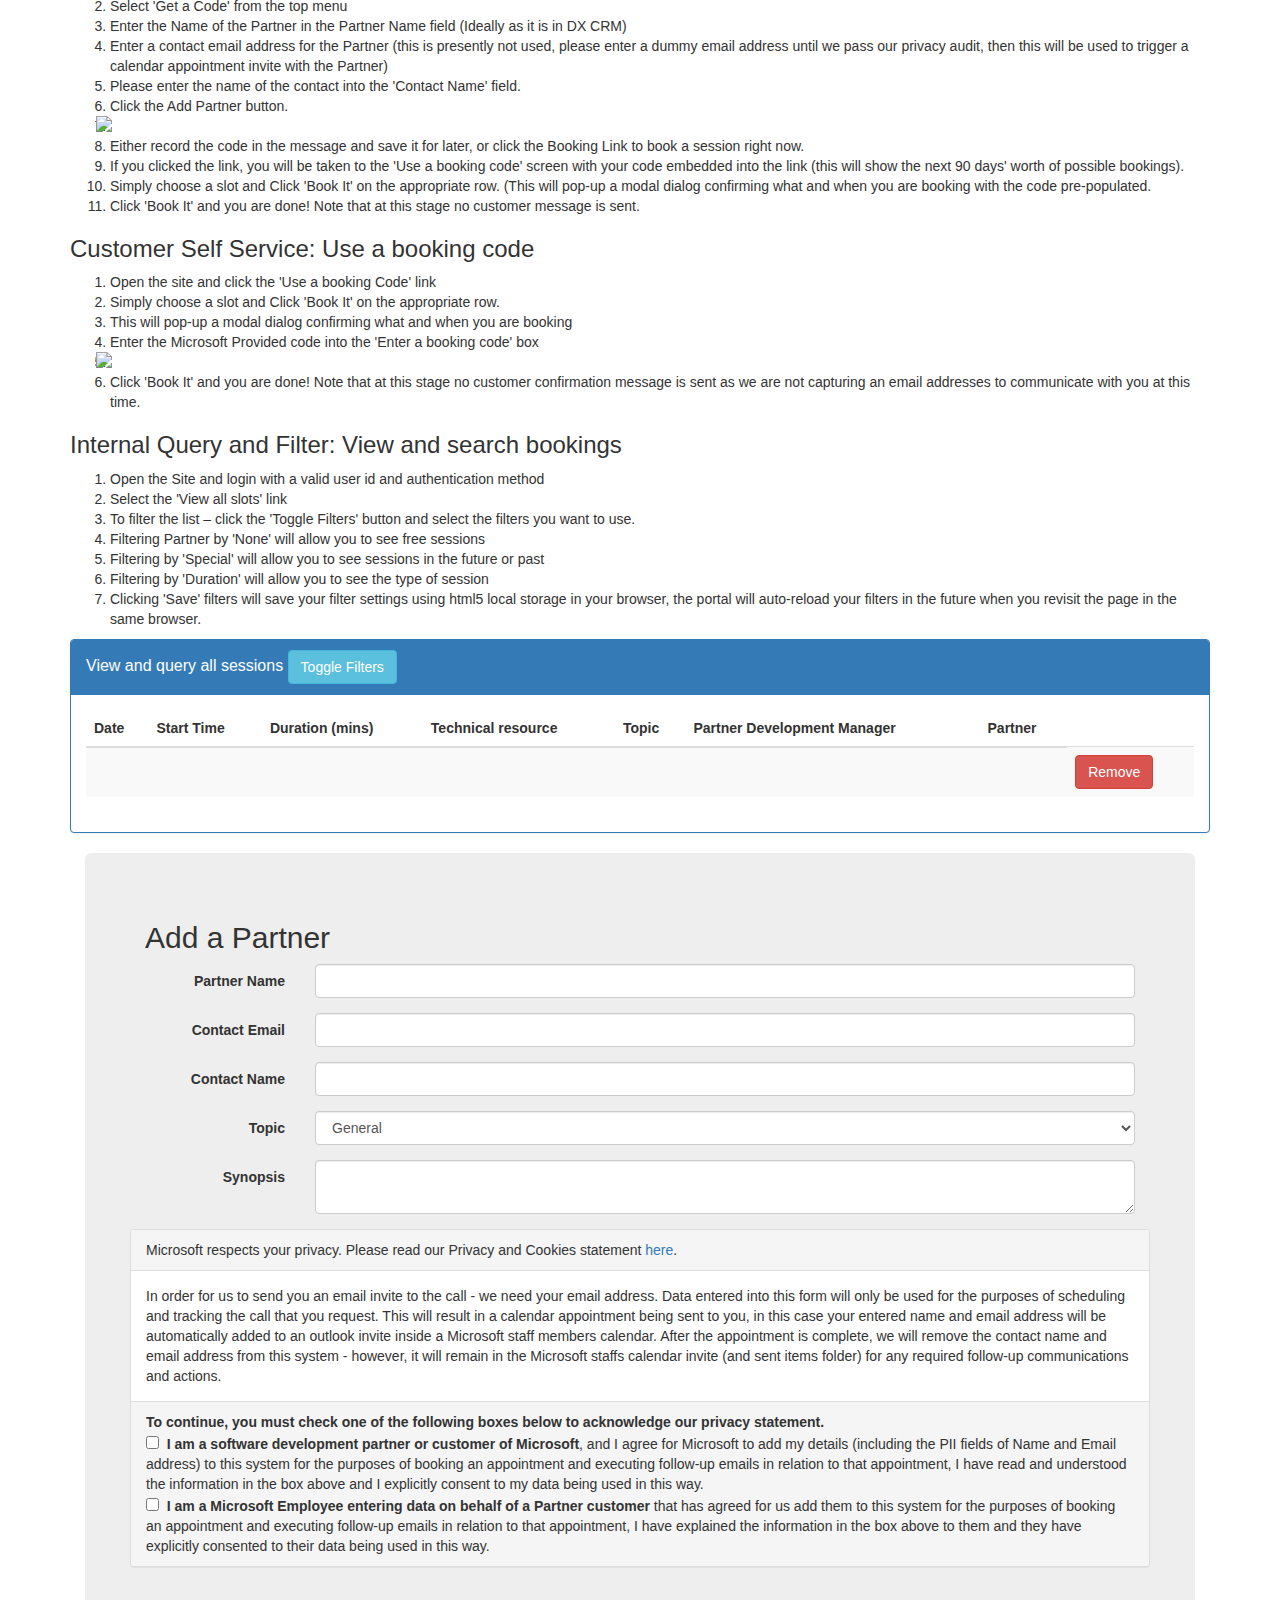
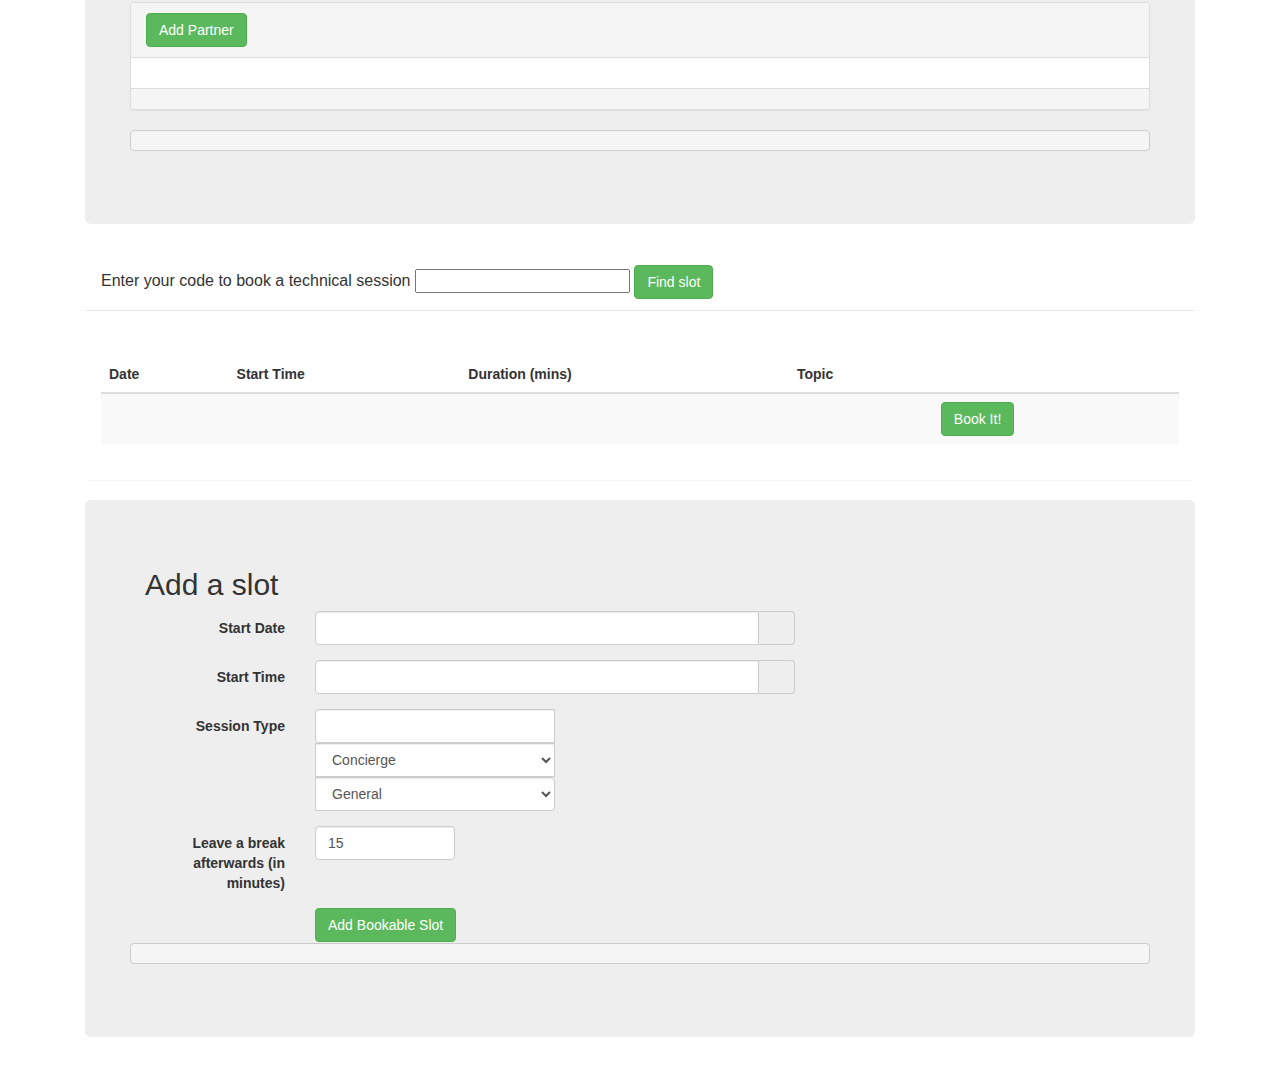
==== commit 40ceccf5: "Capture Synopsis for the call and show available slots to book based on Topic" ====
--- a/wwwroot/index.html
+++ b/wwwroot/index.html
@@ -260,6 +260,17 @@
                                                                 <option value="Within 4 wks">Within 4 wks</option>
                                                             </select>
                                                         </div>
+                                                        <label for="topicfilter" class="col-sm-1 control-label">Topic</label>
+                                                        <div class="col-sm-2">
+                                                            <select id="topicfilter" class="col-sm-2 form-control" data-bind="value: FilterTopic">
+                                                                <option>--All--</option>
+                                                                <option>General</option>
+                                                                <option>Applications and Infrastructure</option>
+                                                                <option>Data and AI</option>
+                                                                <option>Modern Workplace</option>
+                                                                <option>Business Applications</option>
+                                                            </select>
+                                                        </div>
                                                     </div>
                                                 </div>
                                             </div>
@@ -273,9 +284,9 @@
                                                     <th>Start Time</th>
                                                     <th>Duration (mins)</th>
                                                     <th>Technical resource</th>
+                                                    <th>Topic</th>
                                                     <th>Partner Development Manager</th>
                                                     <th>Partner</th>
-                                                    <th>Month</th>
                                                 </tr>
                                             </thead>
                                             <tbody data-bind="foreach: $root.filteredItems">
@@ -284,9 +295,9 @@
                                                     <td data-bind="text: moment(StartDateTime).format('LT')"></td>
                                                     <td data-bind="text: Duration"></td>
                                                     <td data-bind="text: TechnicalEvangelist"></td>
+                                                    <td data-bind="text: Topic"></td>
                                                     <td data-bind="text: PBE"></td>
                                                     <td data-bind="text: BookedToISV"></td>
-                                                    <td data-bind="text: PartitionKey"></td>
                                                     <td><button id="deleteslot" class="btn btn-danger" type="button" data-bind="click: $root.DeleteSlot, visible: TechnicalEvangelist === $root.Username && BookedToISV === 'None'">Remove</button></td>
                                                 </tr>
                                             </tbody>
@@ -330,12 +341,20 @@
                                             </label>
                                             <div class="col-sm-10">
                                                 <select class="form-control col-sm-2" data-bind="value: ContactTopic" id="ContactTopic">
-                                                        <option value="General">General</option>
-                                                        <option value="AppInfra">Applications and Infrastructure</option>
-                                                        <option value="DataAI">Data and AI</option>
-                                                        <option value="ModernWorkplace">Modern Workplace</option>
-                                                        <option value="BusApps">Business Applications</option>
+                                                    <option>General</option>
+                                                    <option>Applications and Infrastructure</option>
+                                                    <option>Data and AI</option>
+                                                    <option>Modern Workplace</option>
+                                                    <option>Business Applications</option>
                                                 </select>
+                                            </div>
+                                        </div>
+                                        <div class="form-group">
+                                            <label class="col-sm-2 control-label" id="ContactSynopsisLabel" for="ContactSynopsis">
+                                                Synopsis
+                                            </label>
+                                            <div class="col-sm-10">
+                                                <textarea class="form-control" id="ContactSynopsis" data-bind="value: ContactSynopsis"></textarea>
                                             </div>
                                         </div>
                                         <div class="form-group">
@@ -374,56 +393,73 @@
                                 </div>
                             </div>
                             <div class="col-md-12" id="bookwithcodesection">
-                                <div class="panel panel-primary">
+                                <div class="panel panel-primnary" id="bookingCodeCapture">
                                     <div class="panel-heading">
                                         <h3 class="panel-title">
-                                            <span>Book a technical session with a code: bookings available for the next 90 days</span>
+                                            <form role="form" data-bind="submit: GetSlotsForCode">
+                                                <span>Enter your code to book a technical session</span> <input id="bookingCode" data-bind="value: BookingCode" /> <button type="submit" class="btn btn-success" id="bookingCodeButton">Find slot</button>
+                                            </form>
                                         </h3>
                                     </div>
-                                    <div class="panel-body">
+                                    <div class="modal-footer">
+                                        <span id="statusFindSlot"></span>
+                                    </div>
+                                    <div class="panel-body" id="availableSlots" data-bind="visible: availability">
+                                        <!-- <div class="panel panel-info">
+                                            <div class="panel-heading">
+                                                <div class="form-horizontal" role="form">
+                                                    <div class="form-group">
+                                                        <label for="bookingCode" class="col-sm-1 control-label">Booking code</label>
+                                                        <div class="col-sm-2">
+                                                            <input class="form-control" id="bookingCode" data-bind="value: BookingCode" />
+                                                        </div>
+                                                    </div>
+                                                </div>
+                                            </div>
+                                        </div>
                                         <div class="panel panel-info">
                                             <div class="panel-heading">
                                                 <div class="form-horizontal" role="form">
                                                     <div class="form-group">
                                                         <label for="topicFilter" class="col-sm-1 control-label">Topic</label>
                                                         <div class="col-sm-2">
-                                                            <select class="col-sm-2 form-control" id="topicFilter" databind="value: filter">
-                                                                <option value="General">General</option>
-                                                                <option value="AppInfra">Applications and Infrastructure</option>
-                                                                <option value="DataAI">Data and AI</option>
-                                                                <option value="ModernWorkplace">Modern Workplace</option>
-                                                                <option value="BusApps">Business Applications</option>
+                                                            <select class="form-control" id="topicFilter" data-bind="value: FilterTopic">
+                                                                <option>General</option>
+                                                                <option>Applications and Infrastructure</option>
+                                                                <option>Data and AI</option>
+                                                                <option>Modern Workplace</option>
+                                                                <option>Business Applications</option>
                                                             </select>
                                                         </div>
                                                     </div>
                                                 </div>
                                             </div>
-                                        </div>
-                                    </div>
-                                    <table class="table table-striped">
-                                        <thead>
-                                            <tr>
-                                                <th>Date</th>
-                                                <th>Start Time</th>
-                                                <th>Duration (mins)</th>
-                                                <th>Topic</th>
-                                                <th></th>
-                                            </tr>
-                                        </thead>
-                                        <tbody data-bind="foreach: $root.loadeddata" id="bindingforBookinglist">
-                                            <tr>
-                                                <td data-bind="text: moment(StartDateTime).format( 'dddd, MMMM Do YYYY')"></td>
-                                                <td data-bind="text: moment(StartDateTime).format( 'LT')"></td>
-                                                <td data-bind="text: Duration"></td>
-                                                <td data-bind="text: Topic"></td>
-                                                <td>
-                                                    <a class="btn btn-success" data-toggle="modal" data-target="#myBookingModal" data-bind="click: $root.SetBookingSlot">
-                                            Book It!
-                                        </a>
-                                                </td>
-                                            </tr>
-                                        </tbody>
-                                    </table>
+                                        </div> -->
+                                        <table class="table table-striped">
+                                            <thead>
+                                                <tr>
+                                                    <th>Date</th>
+                                                    <th>Start Time</th>
+                                                    <th>Duration (mins)</th>
+                                                    <th>Topic</th>
+                                                    <th></th>
+                                                </tr>
+                                            </thead>
+                                            <tbody data-bind="foreach: $root.loadeddata" id="bindingforBookinglist">
+                                                <tr>
+                                                    <td data-bind="text: moment(StartDateTime).format( 'dddd, MMMM Do YYYY')"></td>
+                                                    <td data-bind="text: moment(StartDateTime).format( 'LT')"></td>
+                                                    <td data-bind="text: Duration"></td>
+                                                    <td data-bind="text: Topic"></td>
+                                                    <td>
+                                                        <a class="btn btn-success" data-toggle="modal" data-target="#myBookingModal" data-bind="click: $root.SetBookingSlot">
+                                                Book It!
+                                            </a>
+                                                    </td>
+                                                </tr>
+                                            </tbody>
+                                        </table>
+                                    </div>
                                 </div>
                                 <!-- Modal -->
                                 <div id="myBookingModal" class="modal fade" role="dialog">
@@ -446,18 +482,12 @@
                                                         </div>
                                                     </div>                                                    
                                                     <div class="form-group">
-                                                            <label class="col-sm-2 control-label" for="BookingTopic">
-                                                                Topic
-                                                            </label>
-                                                            <div class="col-sm-10">
-                                                                <select class="form-control" data-bind="value: submitdata.Topic" id="BookingTopic" disabled="true">
-                                                                        <option value="General">General</option>
-                                                                        <option value="AppInfra">Applications and Infrastructure</option>
-                                                                        <option value="DataAI">Data and AI</option>
-                                                                        <option value="ModernWorkplace">Modern Workplace</option>
-                                                                        <option value="BusApps">Business Applications</option>
-                                                                </select>
-                                                            </div>
+                                                        <label class="col-sm-2 control-label" for="BookingTopic">
+                                                            Topic
+                                                        </label>
+                                                        <div class="col-sm-10">
+                                                            <label class="form-control" data-bind="text: submitdata.Topic" id="BookingTopic"></label>
+                                                        </div>
                                                     </div>
                                                     <div class="form-group">
                                                         <label class="col-sm-2 control-label" for="EnterBookingCode">
@@ -525,11 +555,11 @@
                                                         <option value="180">ADS or Envisioning Session</option>
                                                     </select>
                                                     <select class="form-control col-sm-2" data-bind="value: Topic" id="Topic">
-                                                        <option value="General">General</option>
-                                                        <option value="AppInfra">Applications and Infrastructure</option>
-                                                        <option value="DataAI">Data and AI</option>
-                                                        <option value="ModernWorkplace">Modern Workplace</option>
-                                                        <option value="BusApps">Business Applications</option>
+                                                        <option>General</option>
+                                                        <option>Applications and Infrastructure</option>
+                                                        <option>Data and AI</option>
+                                                        <option>Modern Workplace</option>
+                                                        <option>Business Applications</option>
                                                     </select>
                                                 </div>
                                             </div>
